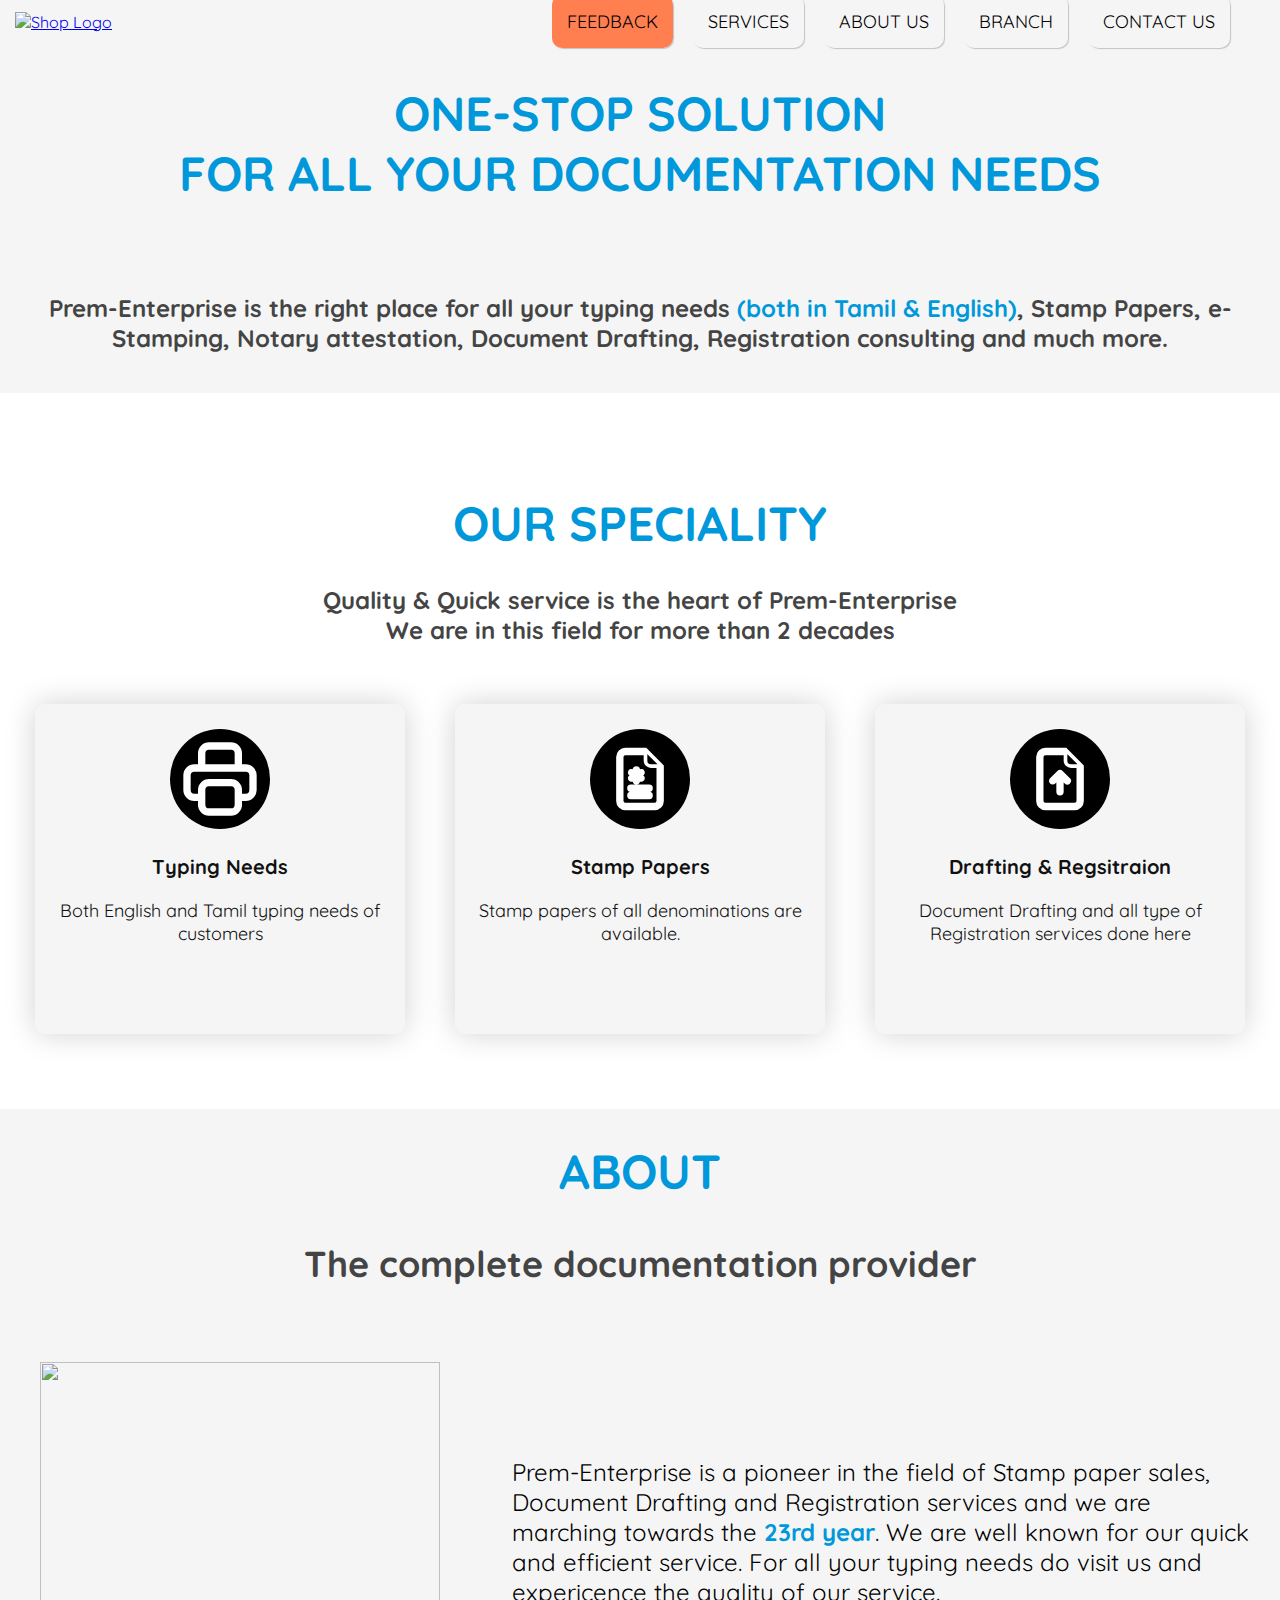
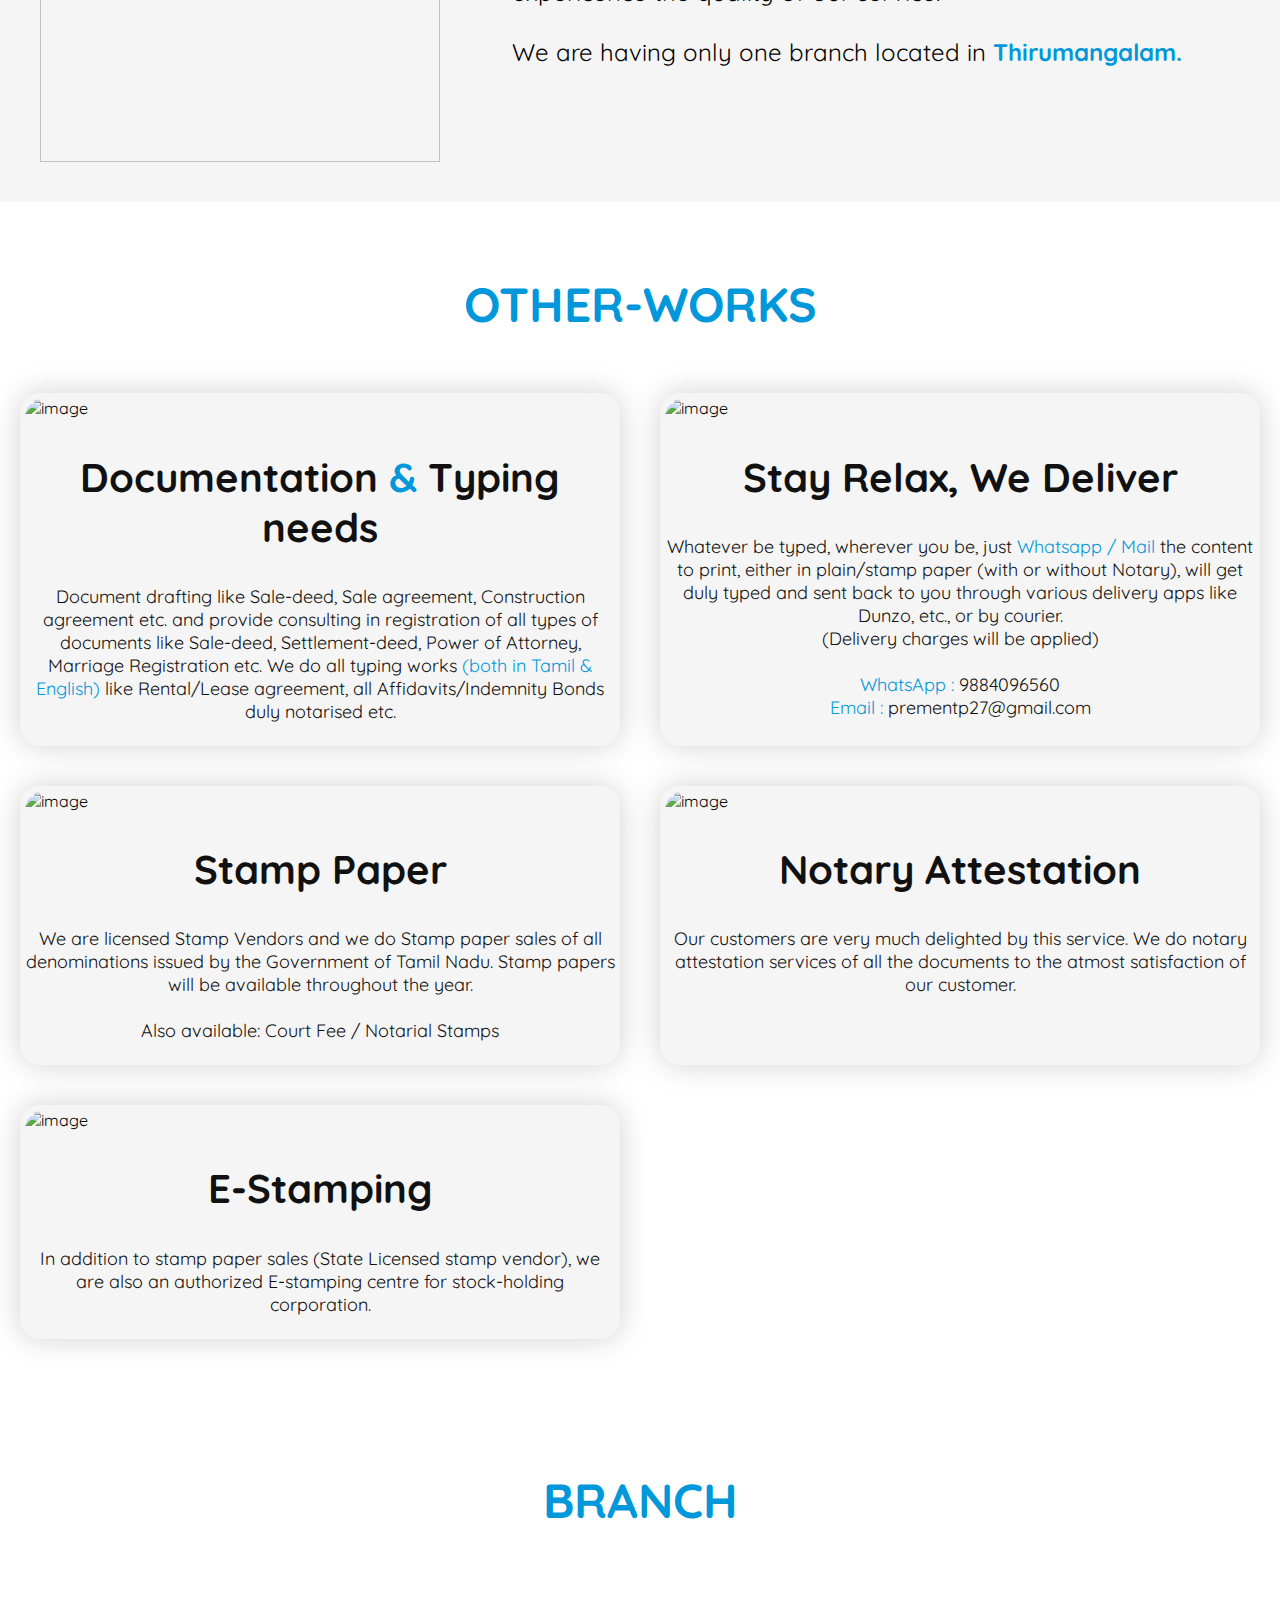
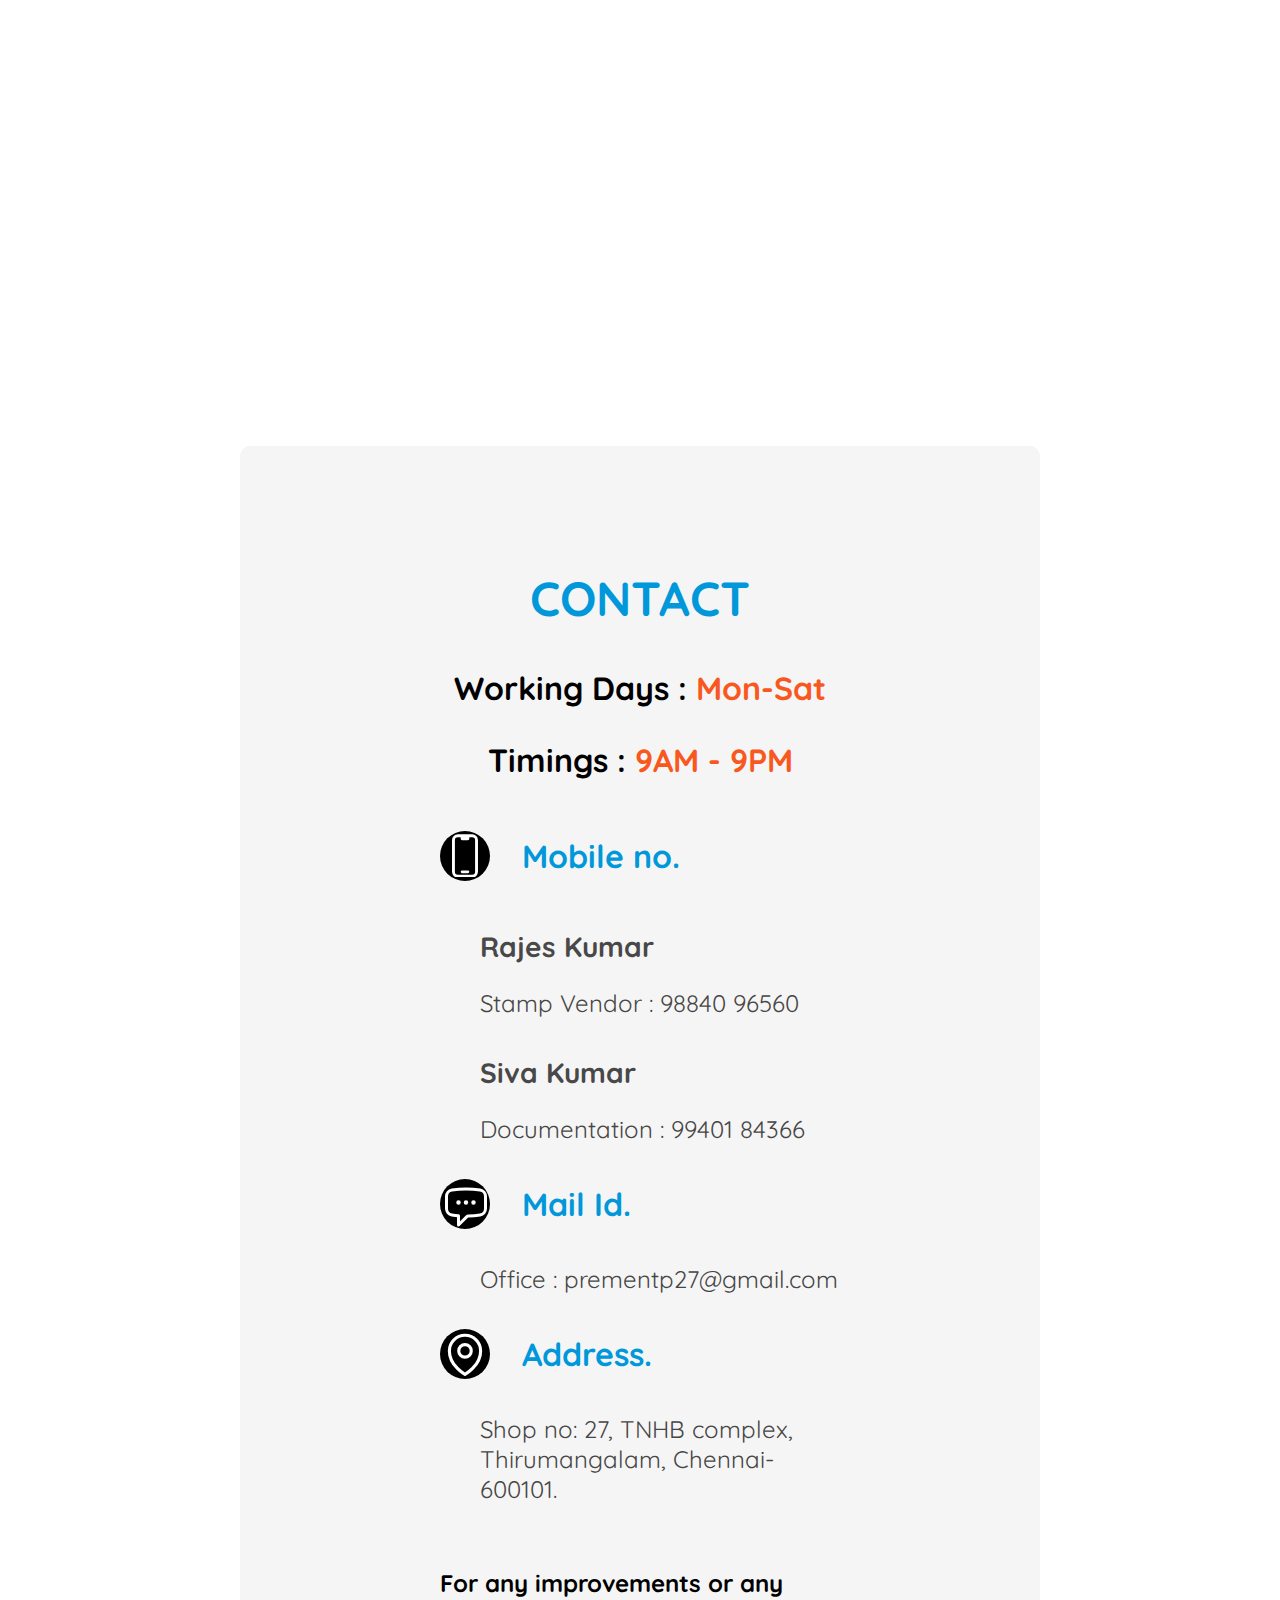
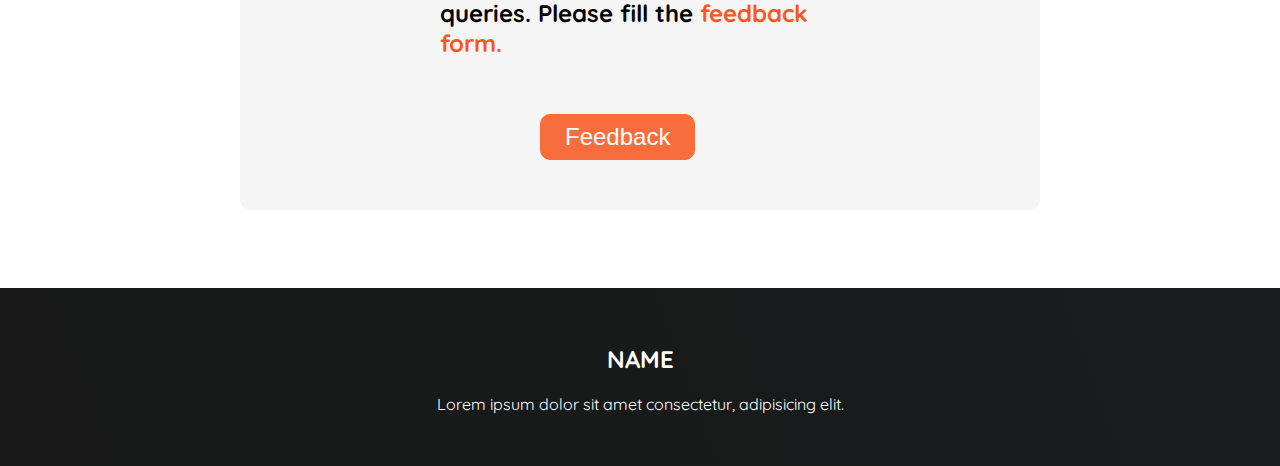
==== index.html @ fadd271e "Add files via upload" ====
<!DOCTYPE html>
<html lang="en">
<head>
    <meta charset="UTF-8">
    <meta http-equiv="X-UA-Compatible" content="IE=edge">
    <meta name="viewport" content="width=device-width, initial-scale=1.0">
    <title>Prem-Enterprise</title>
    <link rel="stylesheet" href="prem.css">
    <link
    href="https://fonts.googleapis.com/css2?family=Raleway:wght@700&family=Oleo+Script:wght@700&family=Quicksand:wght@300;500;700&display=swap"
    rel="stylesheet"
  />
</head>
<body>

    <header>

        <div id="page-logo">
            <a href="index.html"><img src="https://i.ibb.co/8YVzd2t/Untitled-7-removebg-preview.png" alt="Shop Logo"></a>
        </div>

        <nav>
            <ul>
                
                <div id="header-feedback">
                    <li><a href="feedback.html">Feedback</a></li>
                </div>
                
                <li><a href="#features">Services</a></li>
                <li><a href="#about">About Us</a></li>
                <li><a href="#maps">Branch</a></li>
                <li><a href="#contact">Contact Us</a></li>
            </ul>
        </nav>

        <a href="#side-drawer" class="menu-btn">

            <span></span>
            <span></span>
            <span></span>

        </a>

    </header>


    <aside id="side-drawer">

        <a href="#" class="close">    

            <nav>
                <ul>
                    <div class="special">
                        <li><a href="feedback.html">Feedback</a></li>
                    </div>
                    
                    <li><a href="#features">Services</a></li>
                    <li><a href="#about">About Us</a></li>
                    <li><a href="#maps">Branch</a></li>
                    <li><a href="#contact">Contact Us</a></li>
                </ul>
            </nav>

    </aside>


    <main>


        <div id="general">

            <h1>One-Stop solution <br> For all your documentation needs</h1>

            <h3>Prem-Enterprise is the right place for all your typing needs <span style="color: rgb(0, 152, 218);">(both in Tamil & English)</span>, Stamp Papers,
                e-Stamping, Notary attestation, Document Drafting, Registration consulting and much more.
            </h3>
        
        </div>


        <div id="expertise">

            <h1>Our Speciality</h1>
            <h3>Quality & Quick service is the heart of Prem-Enterprise <br> 
                We are in this field for more than 2 decades
            </h3>
        </div>


        <div id="services">
            <div class="container">

                <div class="box">
    
                    <div class="icon">
                        <svg class="w-6 h-6" fill="none" stroke="currentColor" viewBox="0 0 24 24" xmlns="http://www.w3.org/2000/svg"><path stroke-linecap="round" stroke-linejoin="round" stroke-width="2" d="M17 17h2a2 2 0 002-2v-4a2 2 0 00-2-2H5a2 2 0 00-2 2v4a2 2 0 002 2h2m2 4h6a2 2 0 002-2v-4a2 2 0 00-2-2H9a2 2 0 00-2 2v4a2 2 0 002 2zm8-12V5a2 2 0 00-2-2H9a2 2 0 00-2 2v4h10z"></path></svg>
                    </div>
    
                    <div class="text">
                        
                        <h3>Typing Needs</h3>
    
                        <p>Both English and Tamil typing needs of customers
                        </p>
    
                    </div>
    
                </div>
    
                <div class="box">
    
                    <div class="icon">
                        <svg class="w-6 h-6" fill="none" stroke="currentColor" viewBox="-4 -4 24 24" xmlns="http://www.w3.org/2000/svg"><path d="M7.5 5.5a.5.5 0 0 0-1 0v.634l-.549-.317a.5.5 0 1 0-.5.866L6 7l-.549.317a.5.5 0 1 0 .5.866l.549-.317V8.5a.5.5 0 1 0 1 0v-.634l.549.317a.5.5 0 1 0 .5-.866L8 7l.549-.317a.5.5 0 1 0-.5-.866l-.549.317V5.5zm-2 4.5a.5.5 0 0 0 0 1h5a.5.5 0 0 0 0-1h-5zm0 2a.5.5 0 0 0 0 1h5a.5.5 0 0 0 0-1h-5z M14 14V4.5L9.5 0H4a2 2 0 0 0-2 2v12a2 2 0 0 0 2 2h8a2 2 0 0 0 2-2zM9.5 3A1.5 1.5 0 0 0 11 4.5h2V14a1 1 0 0 1-1 1H4a1 1 0 0 1-1-1V2a1 1 0 0 1 1-1h5.5v2z"></path></svg>
                    </div>
    
                    <div class="text">
                        
                        <h3>Stamp Papers</h3>
    
                        <p>Stamp papers of all denominations are available.
                        </p>
    
                    </div>
    
                </div>
    
                <div class="box">
    
                    <div class="icon">
                        <svg class="w-6 h-6" fill="none" stroke="currentColor" viewBox="-4 -4 24 24" xmlns="http://www.w3.org/2000/svg"><path d="M14 14V4.5L9.5 0H4a2 2 0 0 0-2 2v12a2 2 0 0 0 2 2h8a2 2 0 0 0 2-2zM9.5 3A1.5 1.5 0 0 0 11 4.5h2V14a1 1 0 0 1-1 1H4a1 1 0 0 1-1-1V2a1 1 0 0 1 1-1h5.5v2z M8.5 11.5a.5.5 0 0 1-1 0V7.707L6.354 8.854a.5.5 0 1 1-.708-.708l2-2a.5.5 0 0 1 .708 0l2 2a.5.5 0 0 1-.708.708L8.5 7.707V11.5z"></path></svg>
                    </div>
    
                    <div class="text">
                        
                        <h3>Drafting & Regsitraion </h3>
    
                        <p>Document Drafting and all type of Registration services done here
                        </p>
    
                    </div>
    
                </div>
    
            </div>
        </div>




        

        
        <div id="about">
            <h2>About</h2>
            <h3>The complete documentation provider</h3>
        

            <div id="details">

                <img src="https://i.ibb.co/Jcw6tM2/Whats-App-Image-2022-11-02-at-9-39-25-AM-1.jpg" alt="">

                <p>Prem-Enterprise is a pioneer in the field of Stamp paper sales, Document Drafting 
                    and Registration services and we are marching towards the <span style="color: rgb(0, 152, 218); font-weight: bold;"> 23rd year</span>. 
                    We are well known for our quick and efficient service. For all your typing needs do visit
                    us and expericence the quality of our service.

                    <br>
                    <br>

                    We are having only one branch located in <span style="color: rgb(0, 152, 218); font-weight: bold;">Thirumangalam.</span> 
                </p>

            </div>

        </div>


        <div id="features">
            <h2>Other-Works</h2>
        </div>

        <div class="gallery">

            <div class="content content1">

                <div class="image">
                    <img src="https://i.ibb.co/WnLkzsN/documentation.jpg" alt="image">
                </div>

                <div class="text">

                    <h2>Documentation <span style="color: rgb(0, 152, 218);">&</span> Typing needs</h2>

                    <p>Document drafting like Sale-deed, Sale agreement, Construction agreement etc.  
                        and provide consulting in registration of all types of documents like Sale-deed, Settlement-deed, Power of Attorney, Marriage Registration etc.

                        We do all typing works <span style="color: rgb(0, 152, 218);">(both in Tamil & English)</span> like Rental/Lease agreement,
                        all Affidavits/Indemnity Bonds duly notarised etc.
                    </p>

                </div>
                
            </div>

            <div class="content content2">

                <div class="image">
                    <img src="https://i.ibb.co/D1VFBtd/Prem-Enterprises.png" alt="image">
                </div>

                <div class="text">

                    <h2>Stay Relax, We Deliver</h2>

                    <p>Whatever be typed, wherever you be, just <span style="color: rgb(0, 152, 218);">Whatsapp / Mail</span>  the content to print, either
                        in plain/stamp paper (with or without Notary), will get duly typed and sent back to you
                        through various delivery apps like Dunzo, etc., or by courier. <br>(Delivery charges will be applied) 

                        <br>
                        <br>
                        <span style="color: rgb(0, 152, 218);">WhatsApp :</span> 9884096560 <br>
                        <span style="color: rgb(0, 152, 218);">Email :</span> prementp27@gmail.com
                    </p>

                </div>
                
            </div>

            <div class="content content3">

                <div class="image">
                    <img src="https://i.ibb.co/Qfy9T99/stamppaper.jpg" alt="image">
                </div>

                <div class="text">

                    <h2>Stamp Paper</h2>

                    <p>We are licensed Stamp Vendors and we do Stamp paper sales of all denominations issued 
                        by the Government of Tamil Nadu. Stamp papers will be available throughout the year.

                        <br>
                        <br>
                        Also available: Court Fee / Notarial Stamps
                    </p>

                </div>
                
            </div>

            <div class="content content4">

                <div class="image">
                    <img src="https://i.ibb.co/17QCnzX/notary-2.jpg"  alt="image">
                </div>

                <div class="text">

                    <h2>Notary Attestation</h2>

                    <p>Our customers are very much delighted by this service. We do notary attestation services 
                        of all the documents to the atmost satisfaction of our customer.
                    </p>

                </div>
                
            </div>


            <div class="content content5">

                <div class="image">
                    <img src="https://i.ibb.co/9c7M0fh/e-stamp-1.webp"  alt="image">
                </div>

                <div class="text">

                    <h2>E-Stamping</h2>

                    <p>In addition to stamp paper sales (State Licensed stamp vendor), we are also an authorized E-stamping centre for stock-holding 
                        corporation.
                    </p>

                </div>
                
            </div>

        </div>


        <div id="maps">

            <h2>Branch</h2>

            <div class="branch-info">

                <!--<p>
                    We have no other branches.
                </p>-->


                <p>
                    <iframe src="https://www.google.com/maps/embed?pb=!1m18!1m12!1m3!1d971.5460718359631!2d80.19687733542052!3d13.087504129660111!2m3!1f0!2f0!3f0!3m2!1i1024!2i768!4f13.1!3m3!1m2!1s0x3a526404da612335%3A0x3d5d21d007fa43d5!2sTNHB%20Thirumangalam%20Office!5e0!3m2!1sen!2sin!4v1678553333071!5m2!1sen!2sin" 
                    width="600" height="350" style="border:0;" allowfullscreen="" loading="lazy" referrerpolicy="no-referrer-when-downgrade"></iframe>
                </p>
        
            </div>
        </div>



        <div id="contact">

            <h2>Contact</h2>

            <div id="timings">
                <h3>Working Days : <span style="color: rgb(248, 88, 30);">Mon-Sat</span></h3>
                <h3>Timings : <span style="color: rgb(248, 88, 30);">9AM - 9PM</span></h3>
            </div>

            <div class="contact">

                <div class="contact-icons">
                    <svg fill="none" stroke="currentColor" stroke-width="1.5" viewBox="-1 -1 26 24" xmlns="http://www.w3.org/2000/svg" aria-hidden="true">
                        <path stroke-linecap="round" stroke-linejoin="round" d="M10.5 1.5H8.25A2.25 2.25 0 006 3.75v16.5a2.25 2.25 0 002.25 2.25h7.5A2.25 2.25 0 0018 20.25V3.75a2.25 2.25 0 00-2.25-2.25H13.5m-3 0V3h3V1.5m-3 0h3m-3 18.75h3"></path>
                    </svg>
                </div>

                <div class="contact-heading">
                    <h3>Mobile no.</h3>
                </div>
                
            </div>

            <div class="contact-details">
                <h4>Rajes Kumar</h4>
                <p>Stamp Vendor  :  98840 96560 </p>

                <h4>Siva Kumar</h4>
                <p>Documentation  :  99401 84366 </p>
            </div>

            <div class="contact">

                <div class="contact-icons">
                    <svg fill="none" stroke="currentColor" stroke-width="1.5" viewBox="-1 -2 25 24" xmlns="http://www.w3.org/2000/svg" aria-hidden="true">
                        <path stroke-linecap="round" stroke-linejoin="round" d="M8.625 9.75a.375.375 0 11-.75 0 .375.375 0 01.75 0zm0 0H8.25m4.125 0a.375.375 0 11-.75 0 .375.375 0 01.75 0zm0 0H12m4.125 0a.375.375 0 11-.75 0 .375.375 0 01.75 0zm0 0h-.375m-13.5 3.01c0 1.6 1.123 2.994 2.707 3.227 1.087.16 2.185.283 3.293.369V21l4.184-4.183a1.14 1.14 0 01.778-.332 48.294 48.294 0 005.83-.498c1.585-.233 2.708-1.626 2.708-3.228V6.741c0-1.602-1.123-2.995-2.707-3.228A48.394 48.394 0 0012 3c-2.392 0-4.744.175-7.043.513C3.373 3.746 2.25 5.14 2.25 6.741v6.018z"></path>
                    </svg>
                </div>

                <div class="contact-heading">
                    <h3>Mail Id.</h3>
                </div>
                
            </div>

            <div class="contact-details">
                <p>Office : prementp27@gmail.com</p>
            </div>

            <div class="contact">

                <div class="contact-icons">
                    <svg xmlns="http://www.w3.org/2000/svg" fill="none" viewBox="0 0 24 24" stroke-width="1.5" stroke="currentColor" class="w-6 h-6">
                        <path stroke-linecap="round" stroke-linejoin="round" d="M15 10.5a3 3 0 11-6 0 3 3 0 016 0z" />
                        <path stroke-linecap="round" stroke-linejoin="round" d="M19.5 10.5c0 7.142-7.5 11.25-7.5 11.25S4.5 17.642 4.5 10.5a7.5 7.5 0 1115 0z" />
                    </svg>
                      
                </div>
                

                <div class="contact-heading">
                    <h3>Address.</h3>
                </div>
                
            </div>

            <div class="contact-details">
                <p>Shop no: 27, TNHB complex, Thirumangalam, Chennai-600101.</p>
            </div>

            <div id="feedback">
                <p>For any improvements or any queries. Please fill the <span style="color: rgb(248, 88, 30);">feedback form.</span></p>

                <button><a href="feedback.html">Feedback</a></button>

            </div>

        </div>

    </main>

    <footer>

        <div id="footer">
            <h2>
                NAME
            </h2>
            <p>
                Lorem ipsum dolor sit amet consectetur, adipisicing elit.
            </p>
        </div>

    </footer>

</body>
</html>
---- prem.css ----
/*                    ........HEADER........                 */

html{
    scroll-behavior: smooth;
}

body{
    margin: 0;
    font-family: "quicksand", sans-serif;
    display: grid;
}

#page-logo img{
    height: 150px;
    width: 300px;
}

/*#page-logo a{
    color: coral;
    text-decoration: none;
    text-transform: uppercase;
    font-size: 50px;
    font-family: "oleo script";
    text-shadow: 1px 1px 2px black;
    padding: 10px;
}*/

header{
    display: flex;
    justify-content: space-between;
    width: 100%;
    box-sizing: border-box;
    padding: 10px 15px;
    position: relative;
    align-items: center;
    background-color: rgb(245, 245, 245);
}

header ul{
    display: flex;
    list-style: none;
    margin: 0;
    padding: 0 35px 0 0;
}

header ul li{
    margin-left: 20px;
}


header ul li a{
    text-decoration: none;
    text-transform: uppercase;
    font-size: 18px;
    color: black;
    padding: 15px;
    box-shadow: 1px 1px 1px rgba(0, 0, 0, 0.2);
    border-radius: 10px;
}

header ul li a:hover{
    color: white;
    background-color: rgb(232, 88, 36);
}

#header-feedback a{
    background-color: coral;
}

#header-feedback a:hover{
    cursor: pointer;
    background-color: white;
    color: black;
}


/*                    ........Menu-btn........                 */

.menu-btn{
    width: 40px;
    height: 40px;
    display: flex;
    flex-direction: column;
    justify-content: space-around;
}

.menu-btn span{
    width: 100%;
    height: 3px;
    background-color: black;
}


/*                    ........SIDE-DRAWER........                 */

#side-drawer{
    height: 100%;
    width: 50%;
    position: fixed;
    z-index: 1;
    top: 0;
    right: 0;
    background-color: #111;
    overflow-x: hidden;
    transition: 0.5s ;
    padding-top: 60px;
    display: none;
}

#side-drawer:target{
    display: block;
}

#side-drawer ul li{
    list-style: none;
}

#side-drawer ul li a {
    padding: 0 0 15px 0;
    text-decoration: none;
    font-size: 25px;
    color: #bdbbbb;
    display: block;
    transition: 0.3s;
}

#side-drawer ul .special li a{
    color: rgb(248, 88, 30);
}

#side-drawer ul li a:hover{
    color: white;
}


.close {
    position: absolute;
    right: 32px;
    top: 32px;
    width: 32px;
    height: 32px;
    opacity: 0.3;
  }

  .close:before, .close:after {
    position: absolute;
    left: 15px;
    content: ' ';
    height: 33px;
    width: 2px;
    background-color: rgb(238, 234, 234);
  }
  .close:before {
    transform: rotate(45deg);
  }
  .close:after {
    transform: rotate(-45deg);
  }


/*                    ........MAIN........                 */

/**#hero{
    background-image: url("https://i.ibb.co/wcr5f5V/1jpeg.jpg");
    width: 100%;
    height: 600px;
    background-position: center;
    background-size: cover;
    margin-top: 5px;

}

#hero{
    border-radius: 16px;
    box-shadow: 0 4px 30px rgba(0, 0, 0, 0.1);
    backdrop-filter: blur(200px);
    -webkit-backdrop-filter: blur(200px);
    border: 1px solid rgba(255, 255, 255, 0.28);
}

#hero-content{
    width: 80%;
    background-color: rgba(51, 47, 47, 0.8);
    box-shadow: 2px 4px 8px rgb(68, 67, 67);
    border-radius: 10px;
    top: 180px;
    margin: 0 auto;
    padding: 100px 0;
    position: relative;
    text-align: center;
    justify-content: space-between;
}


#hero-content a{
    color: white;
    background-color: rgb(9, 191, 9);
    padding: 20px;
    text-decoration: none;
    border-radius: 10px;
    margin: 60px;
    font-size: 24px;
    font-weight: bold;
    box-shadow: 2px 4px 8px rgb(60, 60, 60);
}


#hero-content a:hover{
    background-color: green;
}

#hero-content h1{
    color: white;
    font-family: "Raleway";
    font-size: 22px;
    text-transform: uppercase;
    margin: 0;
}

#hero-content p{
    color: white;
    font-size: 18px;
    font-weight: 300px;
    margin-bottom: 40px;
}**/

#general{
    background-color: rgb(245, 245, 245);
}


#general h1{
    text-align: center;
    font-size: 48px;
    text-transform: uppercase;
    color: rgb(0, 152, 218);
    margin: 0px auto 50px auto;
    padding-top: 40px;
}

#general h3{
    text-align: center;
    font-size: 24px;
    color: rgb(68,68,68);
    margin: 50px auto 100px auto;
    padding: 40px;
}




/*                    ........FEATURES........                 */

#features h2{
    text-align: center;
    font-size: 48px;
    text-transform: uppercase;
    color: rgb(0, 152, 218);
    padding-top: 32px;
}

.gallery{
    display: grid;
    grid-template-columns: repeat(auto-fit,minmax(400px,1fr));
    grid-gap: 40px;
    padding: 20px;
}

.image{
    position: relative;
    clip-path: polygon(0 0,100% 0,100% 85%,0 100%);
}

.image img{
    width: 100%;
    display: block;
    border-radius: 20px 20px 0 0;
}

.content{
    background-color: rgb(245, 245, 245);;
    border-radius: 20px;
    box-shadow: 0 0 30px rgba(0,0,0,0.18);
    padding: 5px;
}

.text h2{
    color: #111;
    text-align: center;
    font-size: 40px;
}

.text p{
    color: #111;
    text-align: center;
    font-size: 24px;
}


/*                    ........ABOUT US........                 */

#about{
    background-color: rgb(245, 245, 245);
}


#about h2{
    text-align: center;
    font-size: 48px;
    text-transform: uppercase;
    color: rgb(0, 152, 218);
    padding-top: 32px;
}

#about h3{
    font-size: 36px;
    text-align: center;
    color: rgb(68, 68, 68);
}

#details{
    display: flex;
    justify-content: space-between;
    gap: 32px;
    align-items: center;
}

#details img{
    width: 400px;
    height: 400px;
    object-fit: cover;
    padding: 40px;
}

#details p{
    font-size: 24px;
    padding-right: 20px;
}


/*                    ........TESTIMONIALS........                 */


#expertise h1{
    color: rgb(0, 152, 218);
    font-size: 48px;
    text-align: center;
}

#expertise h1{
    text-align: center;
    font-size: 48px;
    text-transform: uppercase;
    color: rgb(0, 152, 218);
}

#expertise h3{
    text-align: center;
    font-size: 24px;
    color: rgb(68,68,68);
}

.container{
    display: grid;
    grid-template-columns: repeat(auto-fit,minmax(400px,1fr));
    grid-gap: 20px;
    padding: 20px;
}

.box .icon svg{
    padding: 6px;
}

.box {
    position: relative;
    width: calc(400px - 30px);
    height: calc(350px - 20px);
    background: rgb(245, 245, 245);
    float: left;
    margin: 15px;
    box-sizing: border-box;
    overflow: hidden;
    border-radius: 10px;
    box-shadow: 0 0 30px rgba(0,0,0,0.18)
}

.box .icon{
    position: relative;
    width: 100px;
    height: 100px;
    color: white;
    background-color: black;
    display: flex;
    justify-content: center;
    align-items: center;
    margin: 25px auto;
    border-radius: 50%;
}

.text h3{
    color: #111;
    text-align: center;
    font-size: 20px;
}

.text p{
    color: #111;
    text-align: center;
    font-size: 18px;
}



/*                    ........MAPS........                 */

#maps{
    /*background-color: rgb(245, 245, 245);*/
    display: flex;
    align-items: left;
    justify-content: center;
    flex-direction: column;
    margin-top: 40px;
    /*padding-bottom: 24px;*/
}

#maps h2{
    text-align: center;
    font-size: 48px;
    text-transform: uppercase;
    color: rgb(0, 152, 218);
    padding-top: 32px;
}

#maps p{
    text-align: center;
    font-size: 24px;
    color: rgb(68,68,68);

}

.branch-info{
    display: flex;
    justify-content: space-around;
    gap: 32px;
    align-items: center;
    padding: 0 32px 24px;
}



/*                    ........Contact........                 */

#contact{
    background-color: rgb(245, 245, 245);
    /*display: flex;
    align-items: center;
    justify-content: center;
    flex-direction: column;*/
    margin-top: 40px;
    padding-bottom: 24px;
    padding:50px 200px;
    width: 400px;
    margin: 48px auto;
    border-radius: 10px;
}

#contact h2{
    text-align: center;
    font-size: 48px;
    text-transform: uppercase;
    color: rgb(0, 152, 218);
    padding-top: 32px;
}

#contact h3{
    text-align: center;
    font-size: 32px;
    
}

.contact{
    display: flex;
    align-items: center;
}

.contact-icons{
    position: relative;
    width: 50px;
    height: 50px;
    color: white;
    background-color: black;
    border-radius: 50%;
    margin-right: 40px;
}

.contact-heading{
    font-size: 24px;
    margin: -8px;
}

.contact-heading h3{
    color: rgb(0, 152, 218);
    font-weight: bold;
}

.contact-details h4{
    font-size: 28px;
    color: #484848;
    margin-bottom: 10px;
}

.contact-details{
    margin: -8px;
    margin-left: 40px;
}

.contact-details p{
    font-size: 24px;
    color: rgb(71, 70, 70);
}



/*                    ........FEEDBACK BUTTON........                 */

#feedback{
    padding-top: 24px;
}

#feedback p{
    font-size: 24px;
    font-weight: bold;
}

button {
    padding: 0.5rem 1.5rem;
    border-radius: 10px;
    margin-top: 32px;
    background-color: rgb(247, 109, 59);
    border: 1px solid rgb(247, 109, 59);
    color: white;
    font-size: 24px;
    margin-left: 100px;
}

#center{
    display: flex;
    justify-content: center;
    align-items: center;
    margin-right: 85px;
}

button a{
    text-decoration: none;
    color: white;
}

button:hover{
    background-color: rgb(248, 88, 30);
    cursor: pointer;
}



/*                    ........FEEDBACK FORM........                 */


form{
    width: 480px;
    margin: 140px auto;
    background-color: rgb(193, 193, 193);
    padding: 48px;
    border-radius: 10px;
}

label{
    margin-bottom: 8px;
    display: block;
    color: rgb(46, 45, 45);
    font-size: 24px;
    font-weight: bold;
}

input{
    width: 100%;
    display: block;
    margin-bottom: 2rem;
    box-sizing: border-box;
    font: inherit;
    padding: 0.25rem;
    border: 1px solid rgb(184, 184, 184);
    color: rgb(61, 58, 58);
    border-radius: 6px;
}

#form p{
    font-size: 40px;
    font-weight: bold;
    color: rgb(46, 45, 45);
}

#usersuggestions{
    padding: 24px 0;
}


input:focus{
    border-color: rgb(32, 5, 63);
}



/*                    ........RESPONSIVE FOR 1060px........                 */

@media screen and (max-width: 1060px) {

    #page-logo img{
        width: 242px;
    }
}


@media screen and (max-width: 1000px) {
    
    #page-logo img{
        height: 150px;
        width: 350px;
    }
}




/*                    ........RESPONSIVE FOR 924px........                 */


@media screen and (max-width: 924px) {
    
    #page-logo a{
        font-size: 25px;
    }

    header ul li a{
        font-size: 15px;
    }

    #hero{
        height: 500px;
    }

    #hero-content{
        top: 100px;
        padding: 50px;
        width: 80%;
    }

    #hero-content a{
        padding: 10px;
        font-size: 20px;
    }
 
}


@media screen and (min-width: 1001px){
    .menu-btn{
        display: none;
    }
}





/*                    ........RESPONSIVE FOR 800px........                 */


@media screen and (max-width: 1000px) {
    
    header nav{
        display: none;
    }

    .content{
        margin: 50px;
    }
    

}


/*                    ........RESPONSIVE FOR 860px........                 */

@media screen and (max-width: 860px) {

    .container{
        margin: 0 200px;
    }
    
}



/*                    ........RESPONSIVE FOR 576px........                 */


@media screen and (max-width: 576px){

    form{
        width: 400px;
    }

    #center button{
        margin-right: 10px;
    }

}




/*                    ........RESPONSIVE FOR 500px........                 */

@media screen and (max-width: 500px) {
    
    #hero-content{
        padding: 20px;
    }

    #hero-content a {
        padding: 10px;
        font-size: 18px;
        margin: 10px;
    }

    form{
        width: 360px;
        padding: 20px;
    }


}




/*                    ........FOOTER........                 */

#footer{
    background: linear-gradient(70deg,rgb(24,24,24),rgb(25,29,29));
    padding: 36px 0;
    margin-top: 30px;
}

#footer h2{
    color: white;
    text-align: center;
}

#footer h3{
    color: white;
    text-align: center;
}

#footer p{
    color: white;
    text-align: center;
}
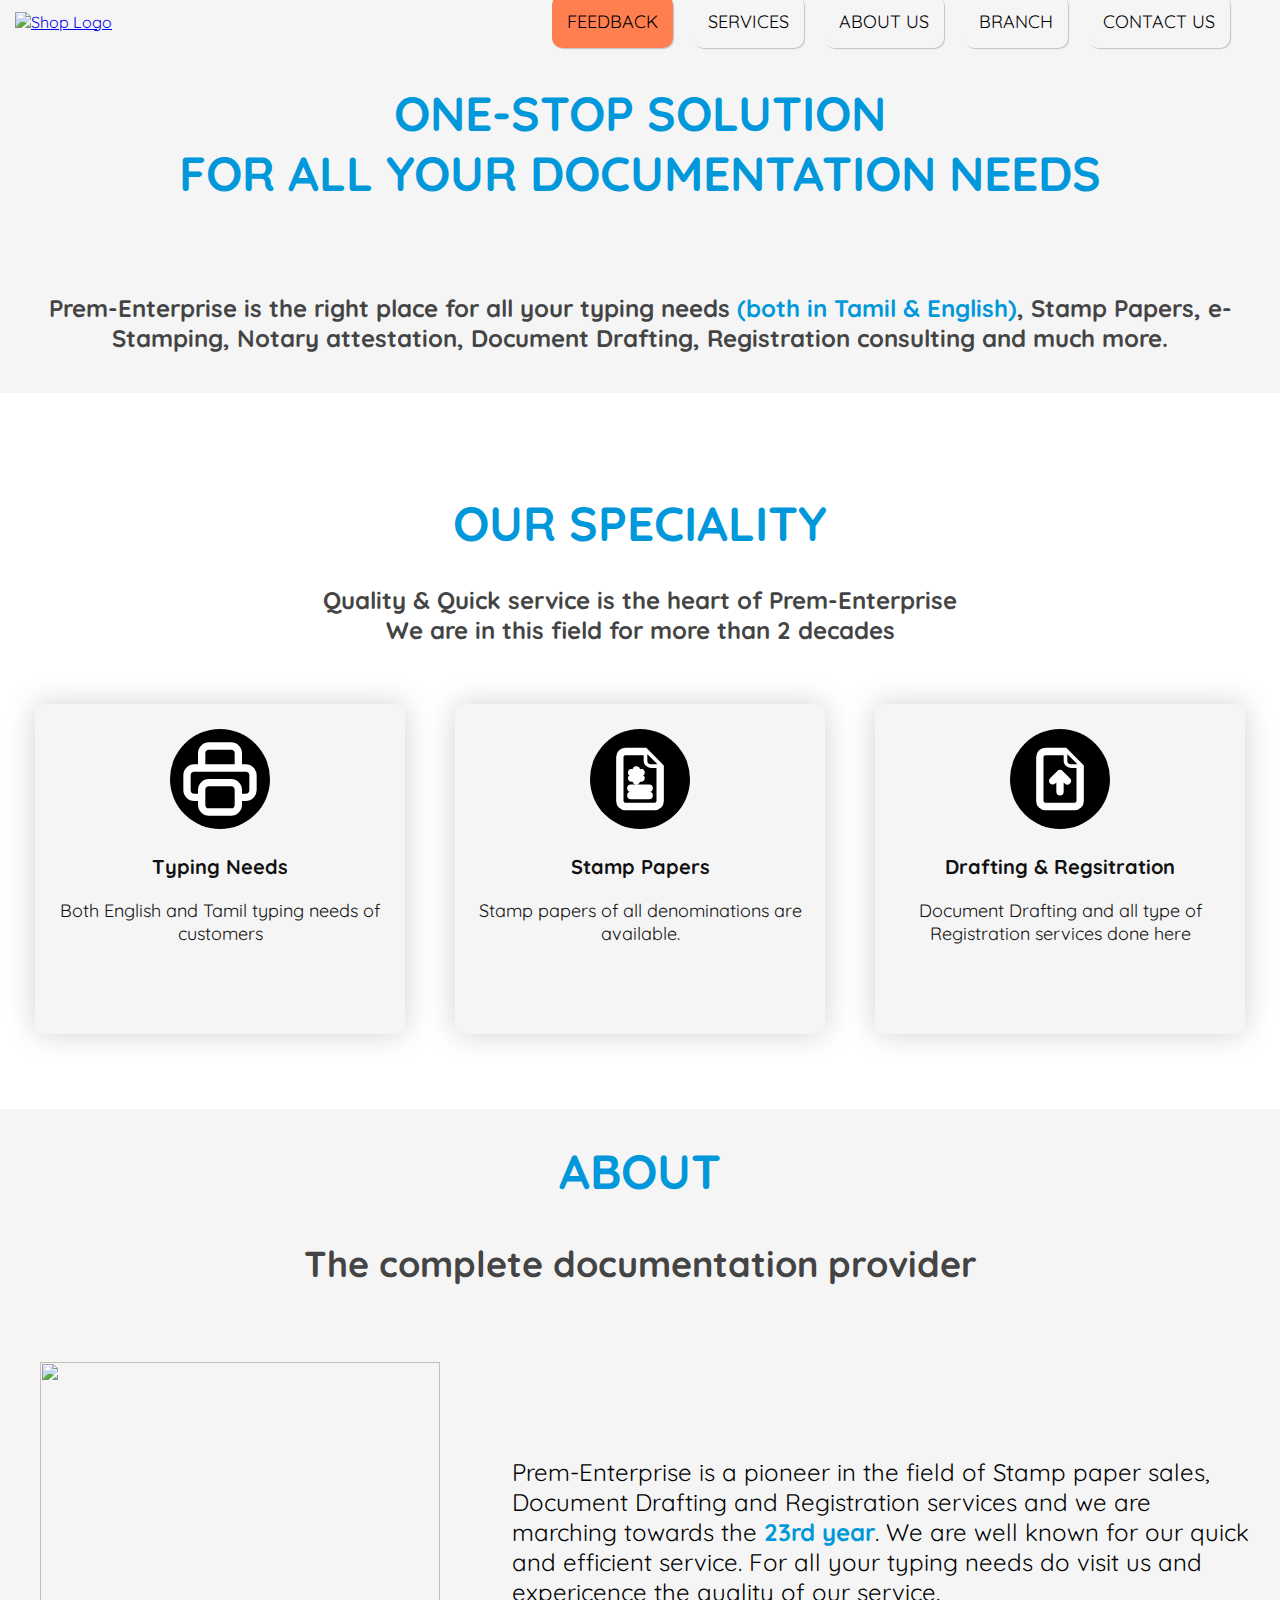
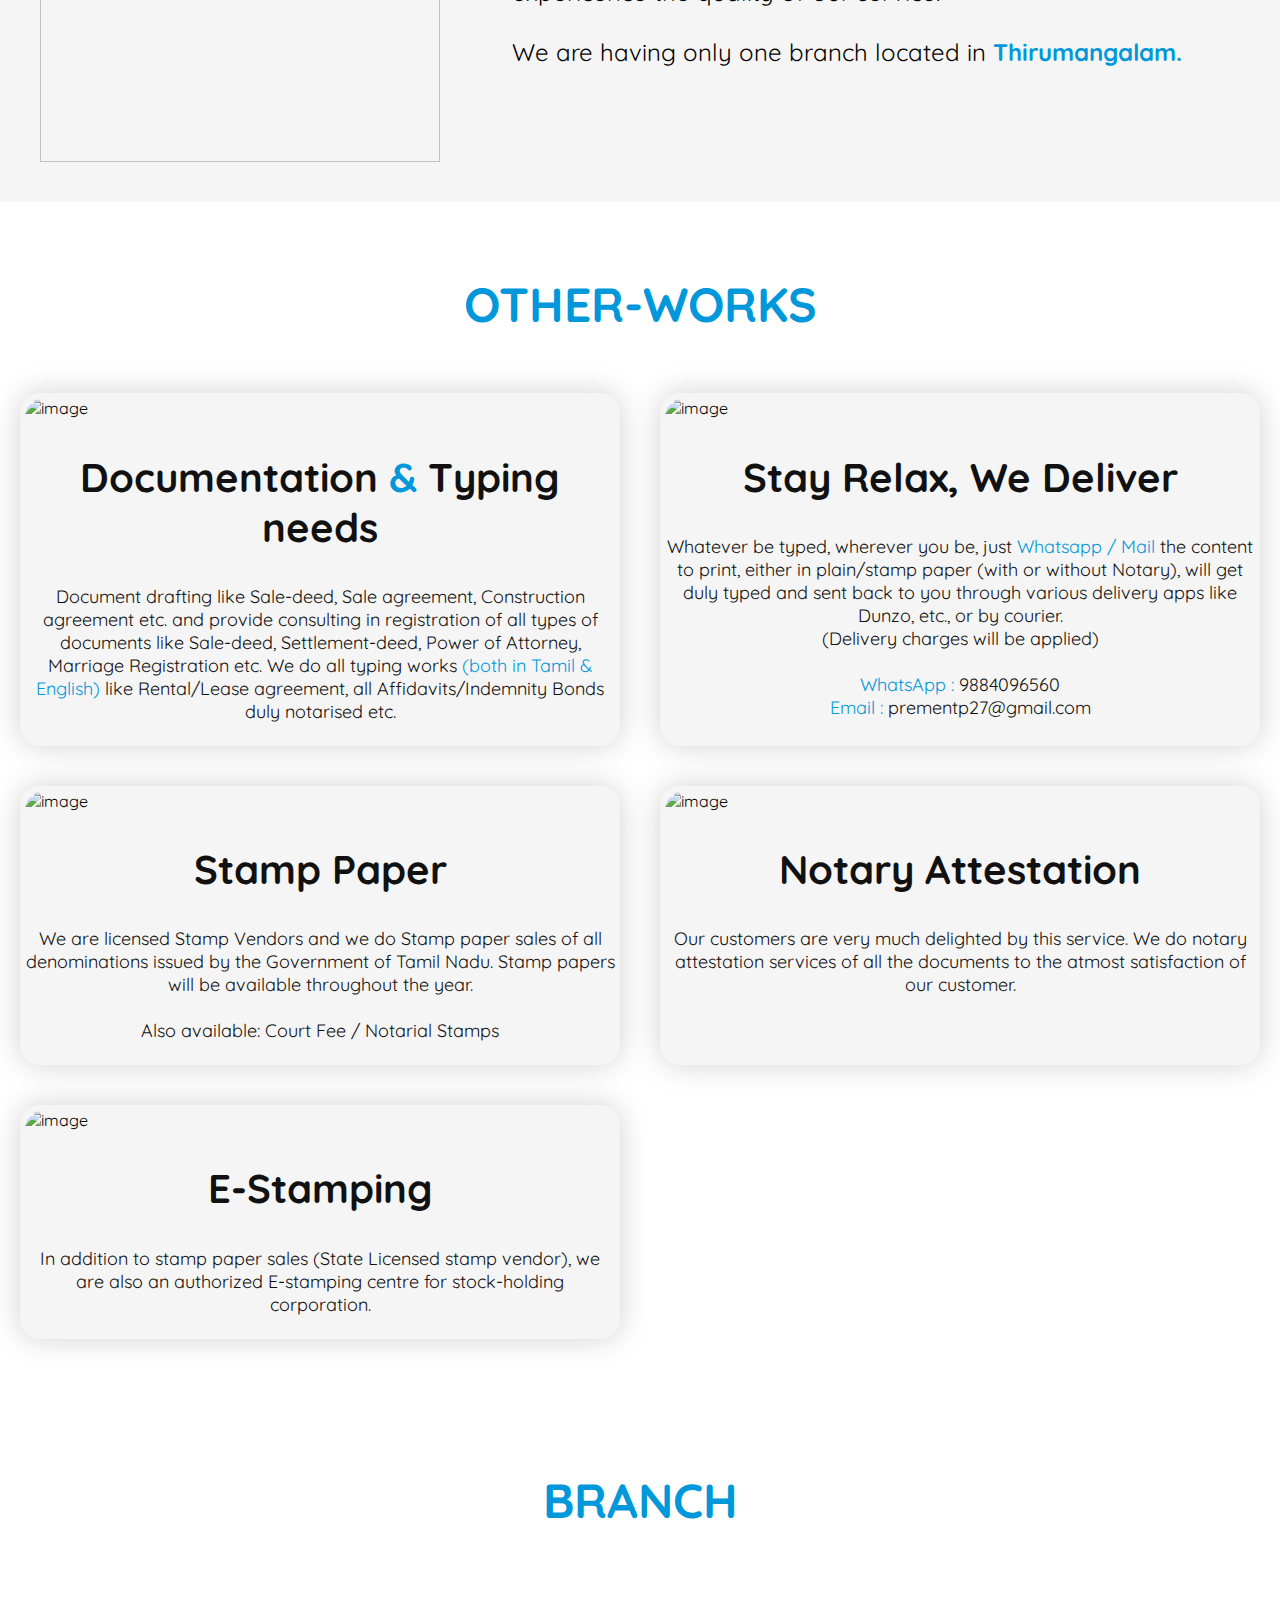
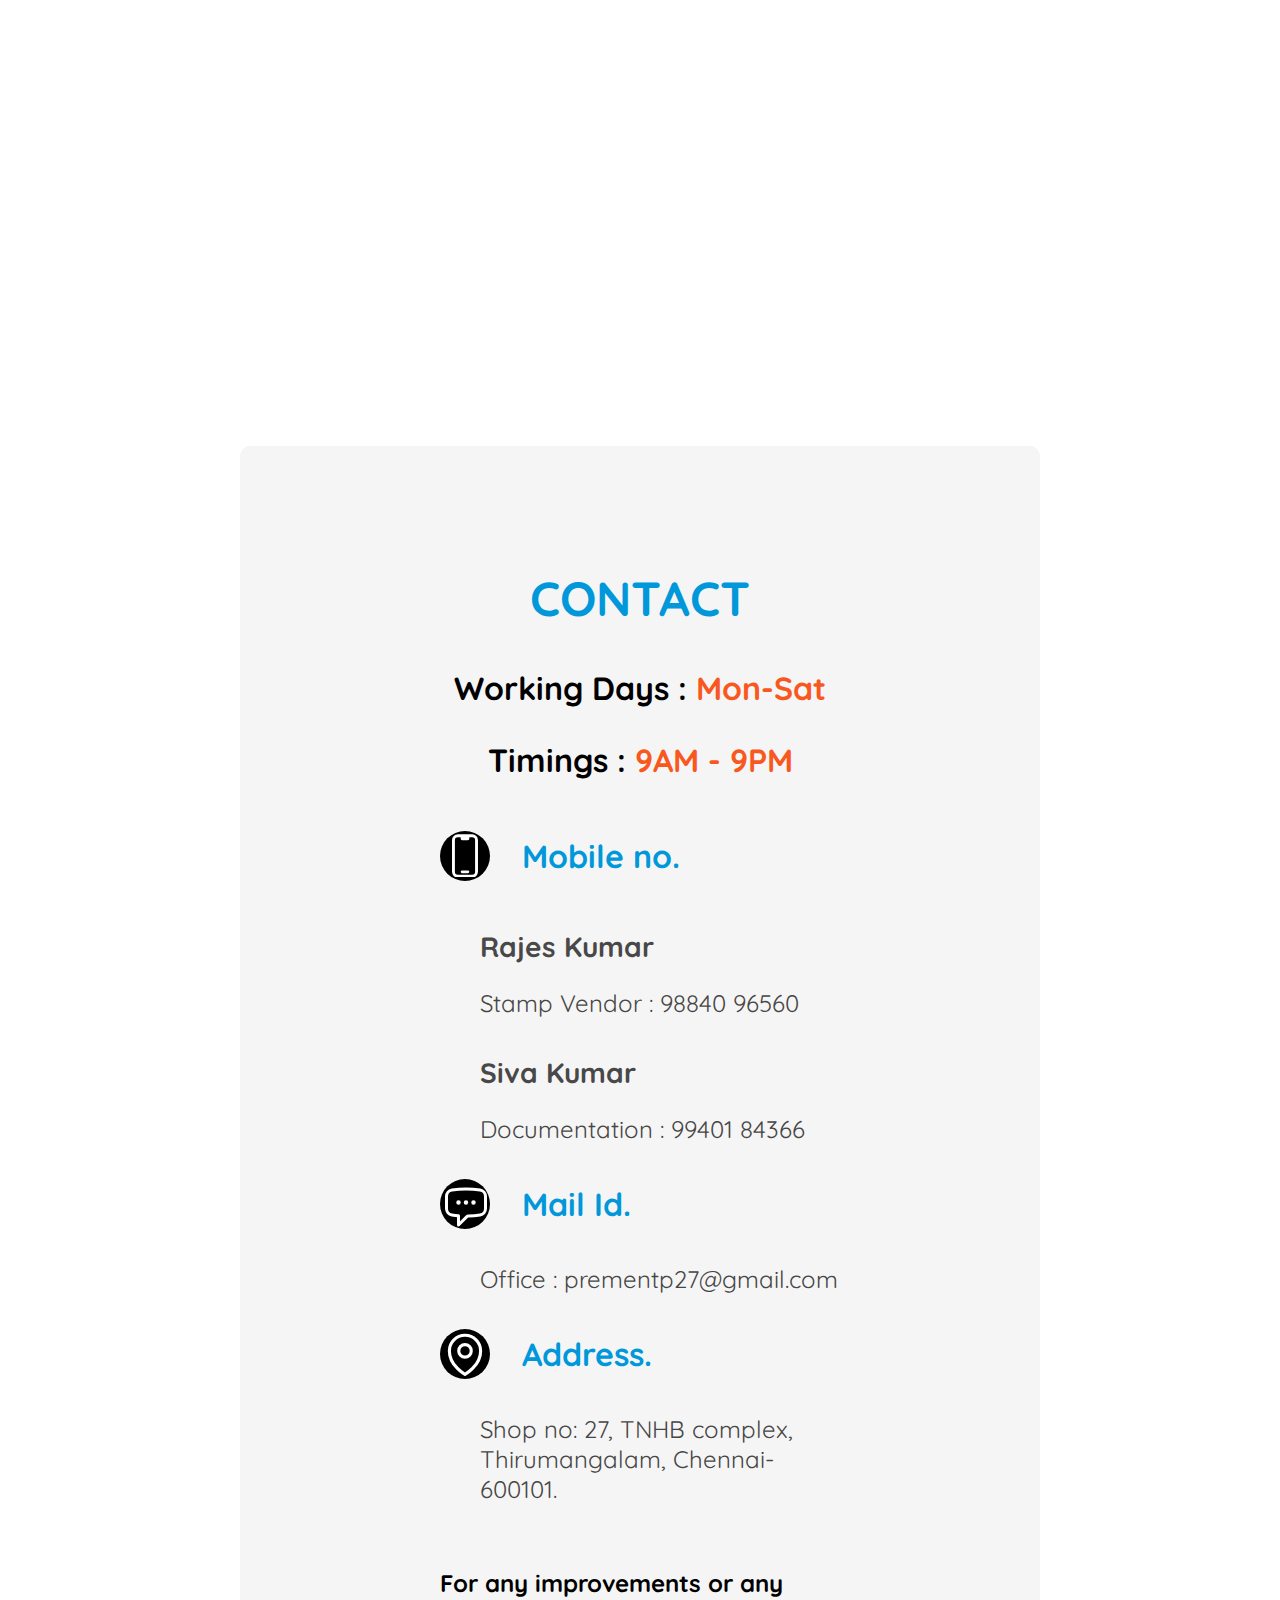
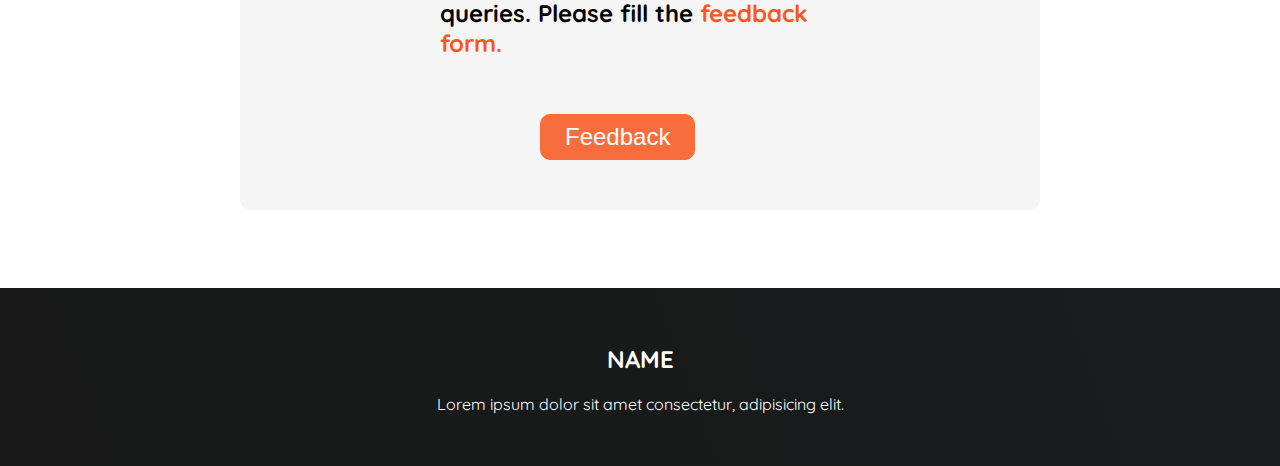
==== commit b2151aa7: "Add files via upload" ====
--- a/index.html
+++ b/index.html
@@ -132,7 +132,7 @@
     
                     <div class="text">
                         
-                        <h3>Drafting & Regsitraion </h3>
+                        <h3>Drafting & Regsitration </h3>
     
                         <p>Document Drafting and all type of Registration services done here
                         </p>
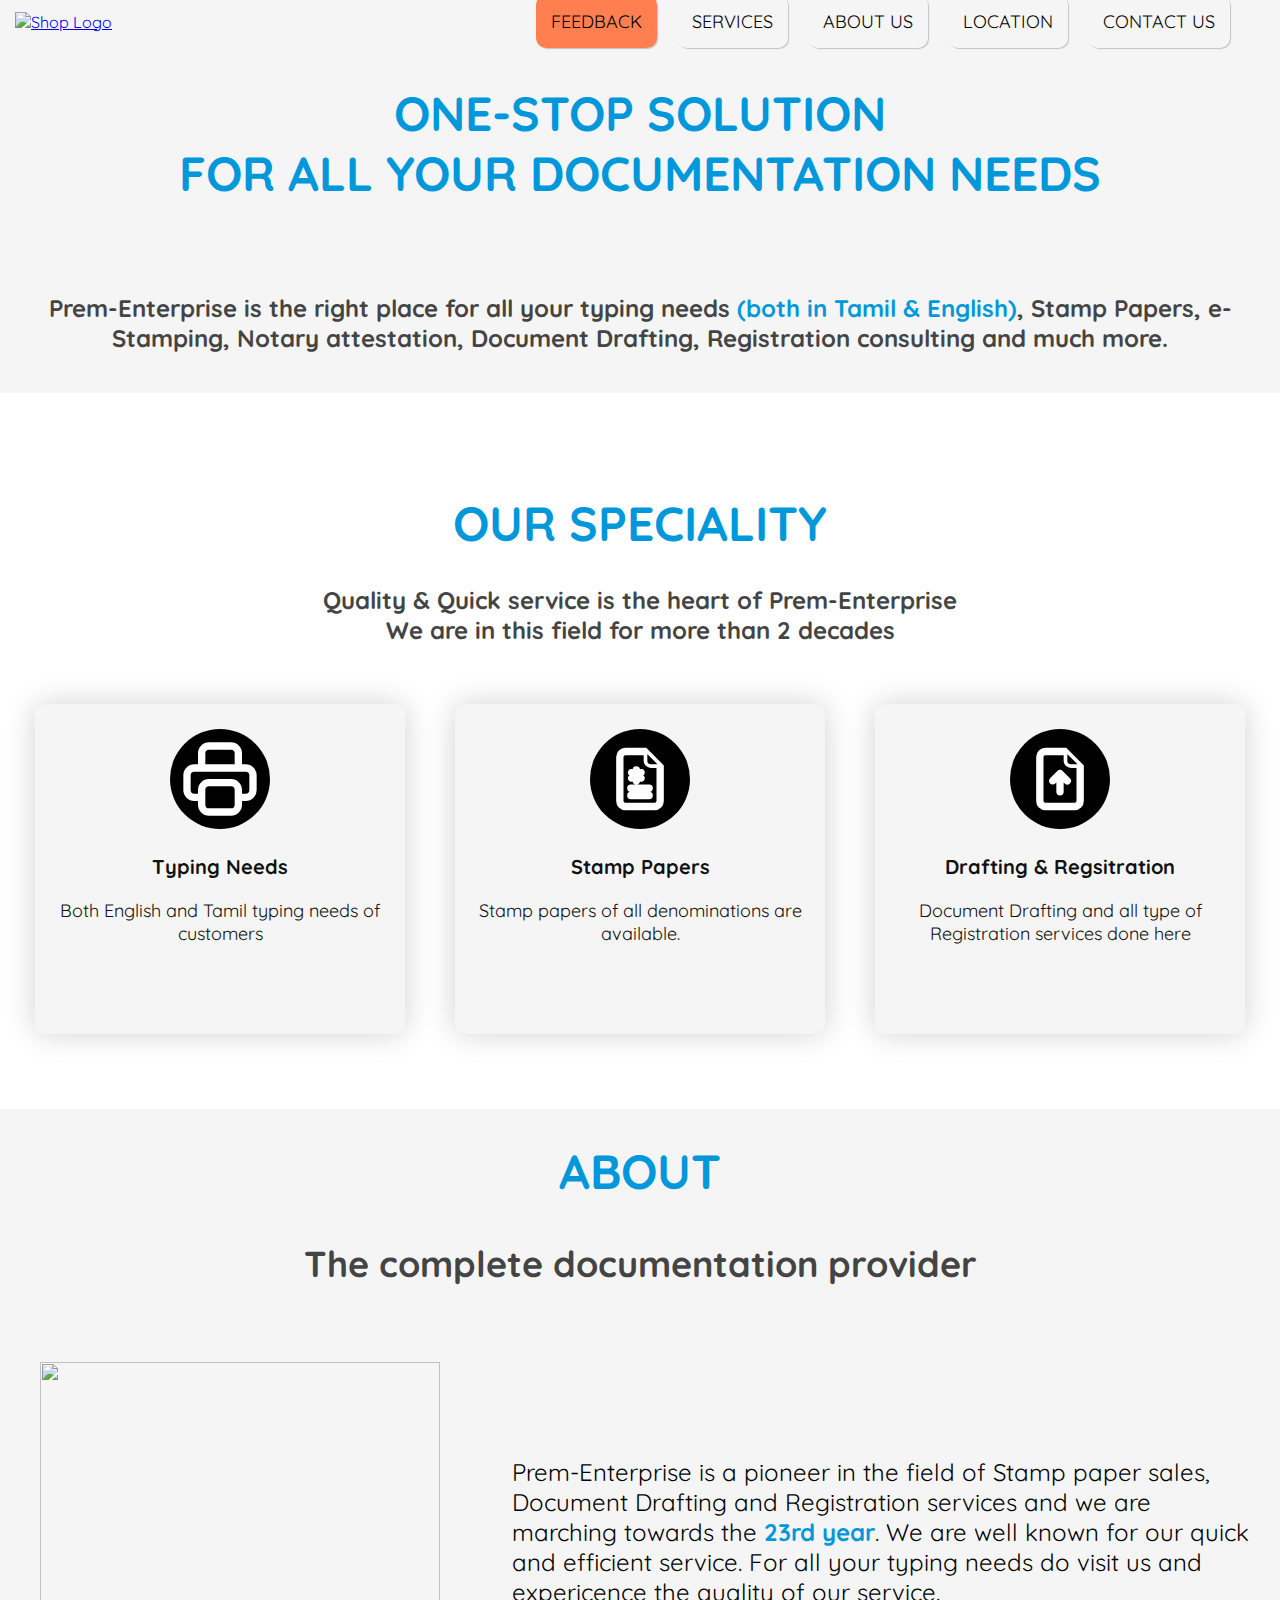
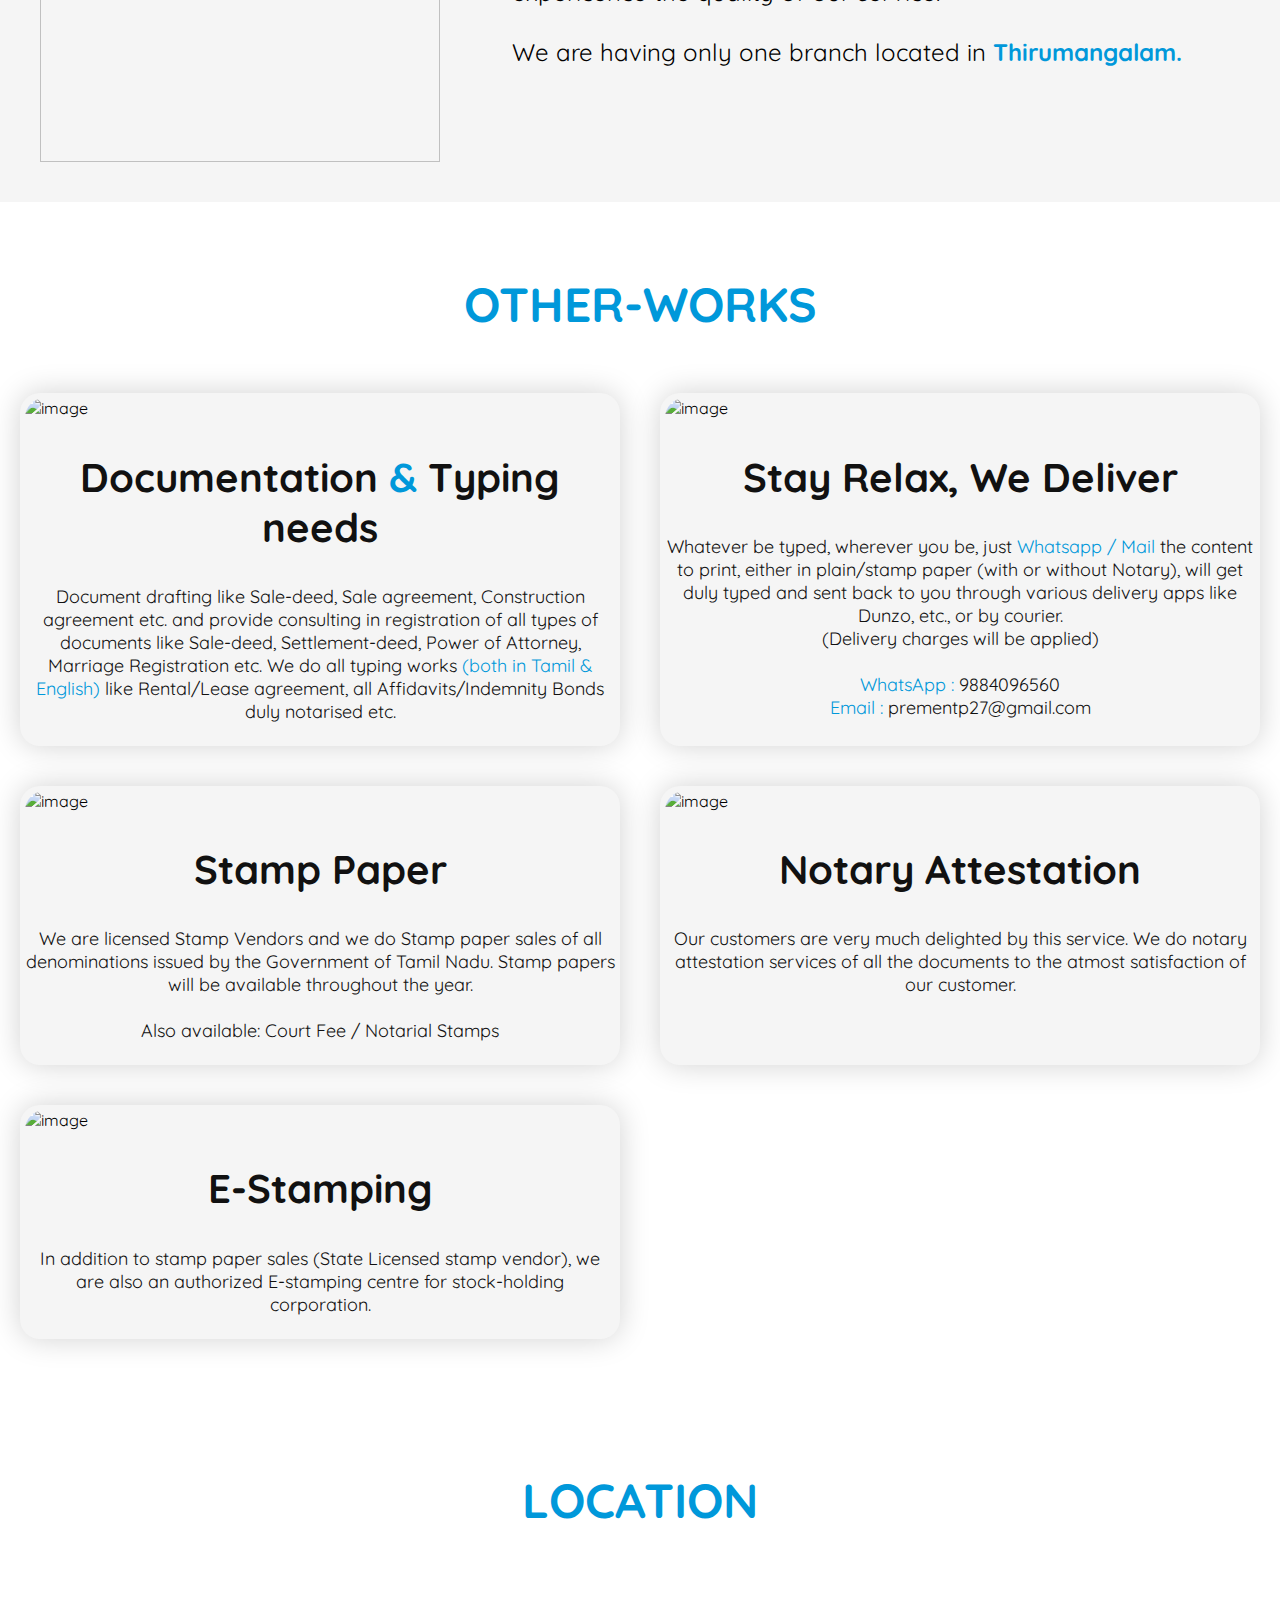
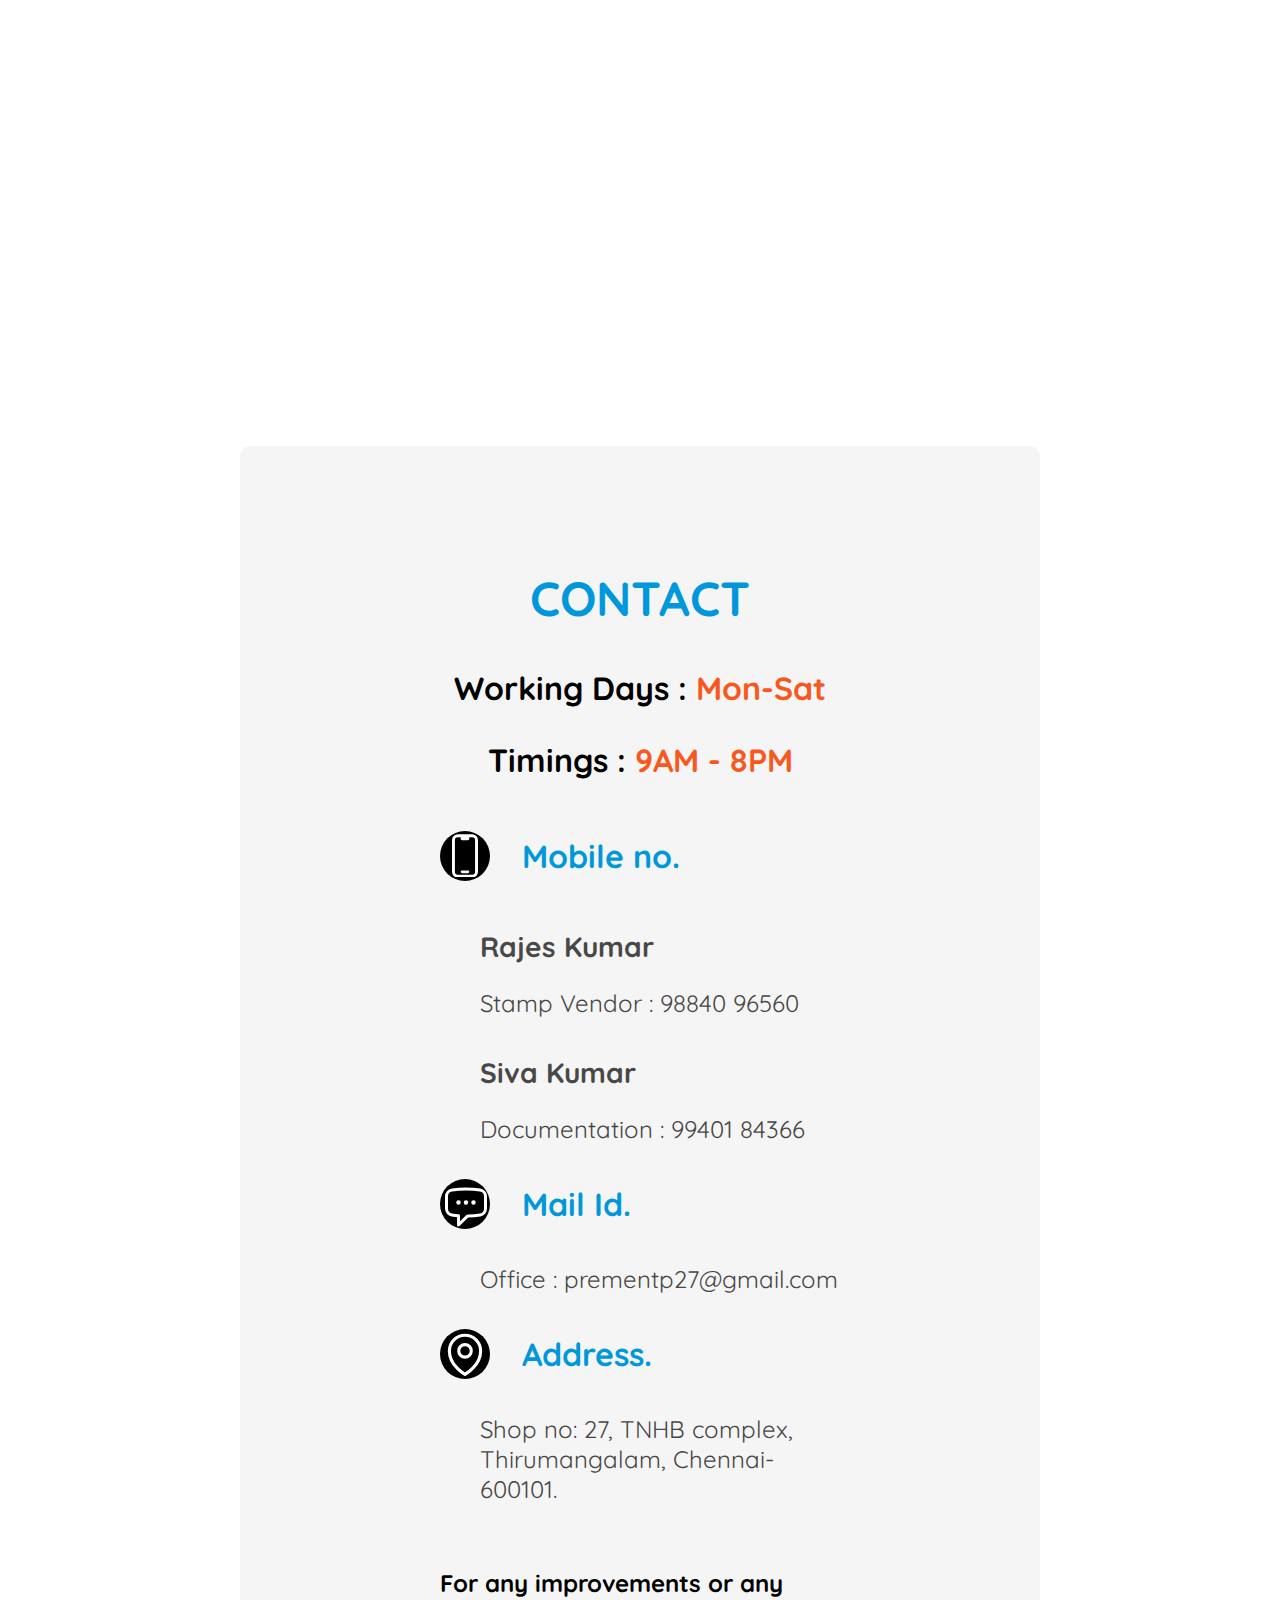
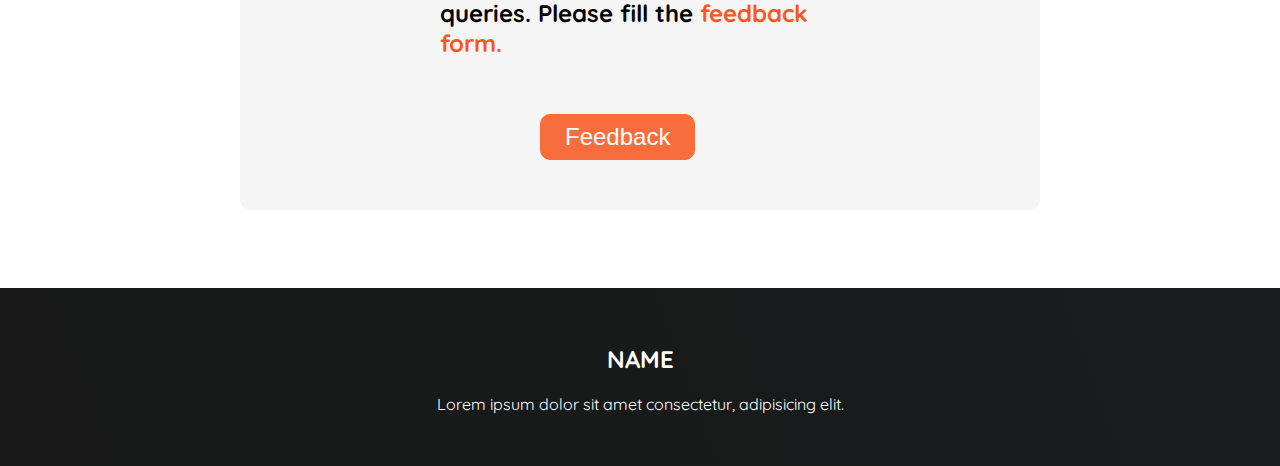
==== commit 97970ce3: "Add files via upload" ====
--- a/index.html
+++ b/index.html
@@ -28,7 +28,7 @@
                 
                 <li><a href="#features">Services</a></li>
                 <li><a href="#about">About Us</a></li>
-                <li><a href="#maps">Branch</a></li>
+                <li><a href="#maps">Location</a></li>
                 <li><a href="#contact">Contact Us</a></li>
             </ul>
         </nav>
@@ -56,7 +56,7 @@
                     
                     <li><a href="#features">Services</a></li>
                     <li><a href="#about">About Us</a></li>
-                    <li><a href="#maps">Branch</a></li>
+                    <li><a href="#maps">Location</a></li>
                     <li><a href="#contact">Contact Us</a></li>
                 </ul>
             </nav>
@@ -290,7 +290,7 @@
 
         <div id="maps">
 
-            <h2>Branch</h2>
+            <h2>Location</h2>
 
             <div class="branch-info">
 
@@ -315,7 +315,7 @@
 
             <div id="timings">
                 <h3>Working Days : <span style="color: rgb(248, 88, 30);">Mon-Sat</span></h3>
-                <h3>Timings : <span style="color: rgb(248, 88, 30);">9AM - 9PM</span></h3>
+                <h3>Timings : <span style="color: rgb(248, 88, 30);">9AM - 8PM</span></h3>
             </div>
 
             <div class="contact">
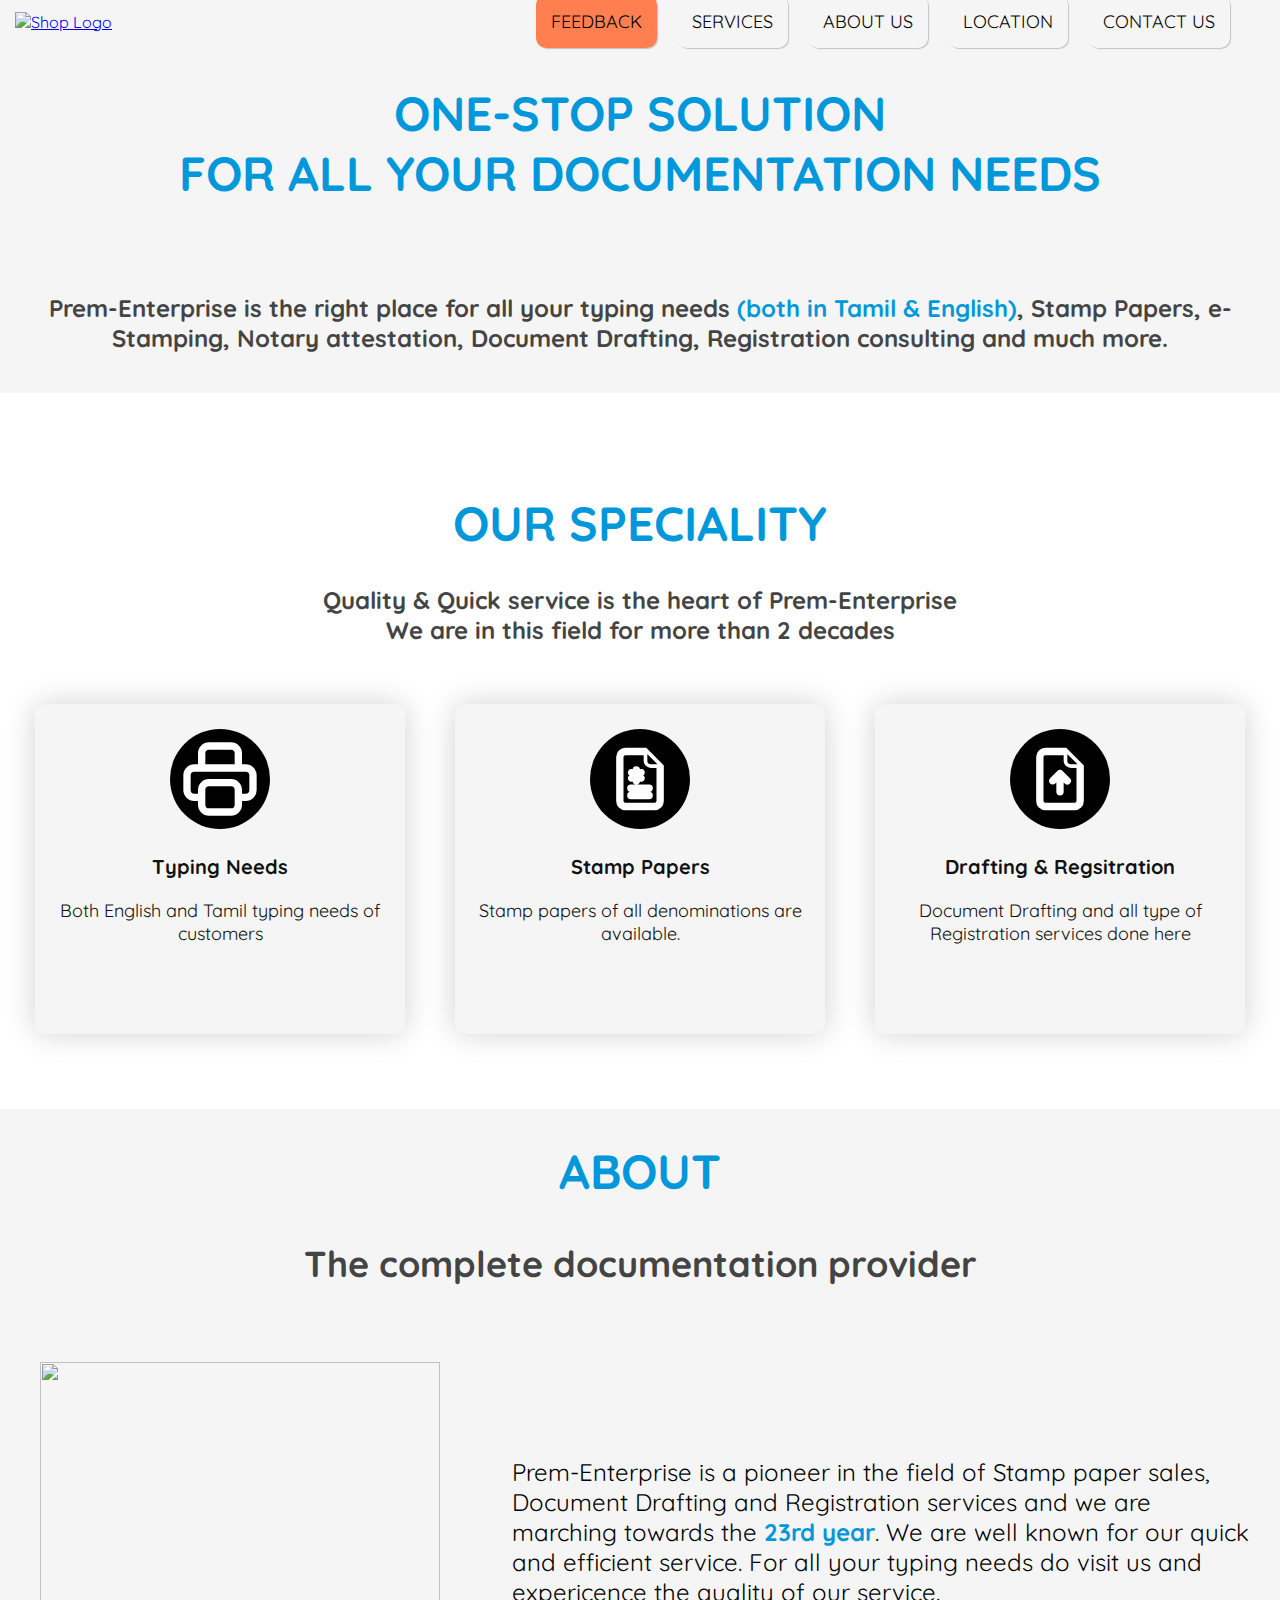
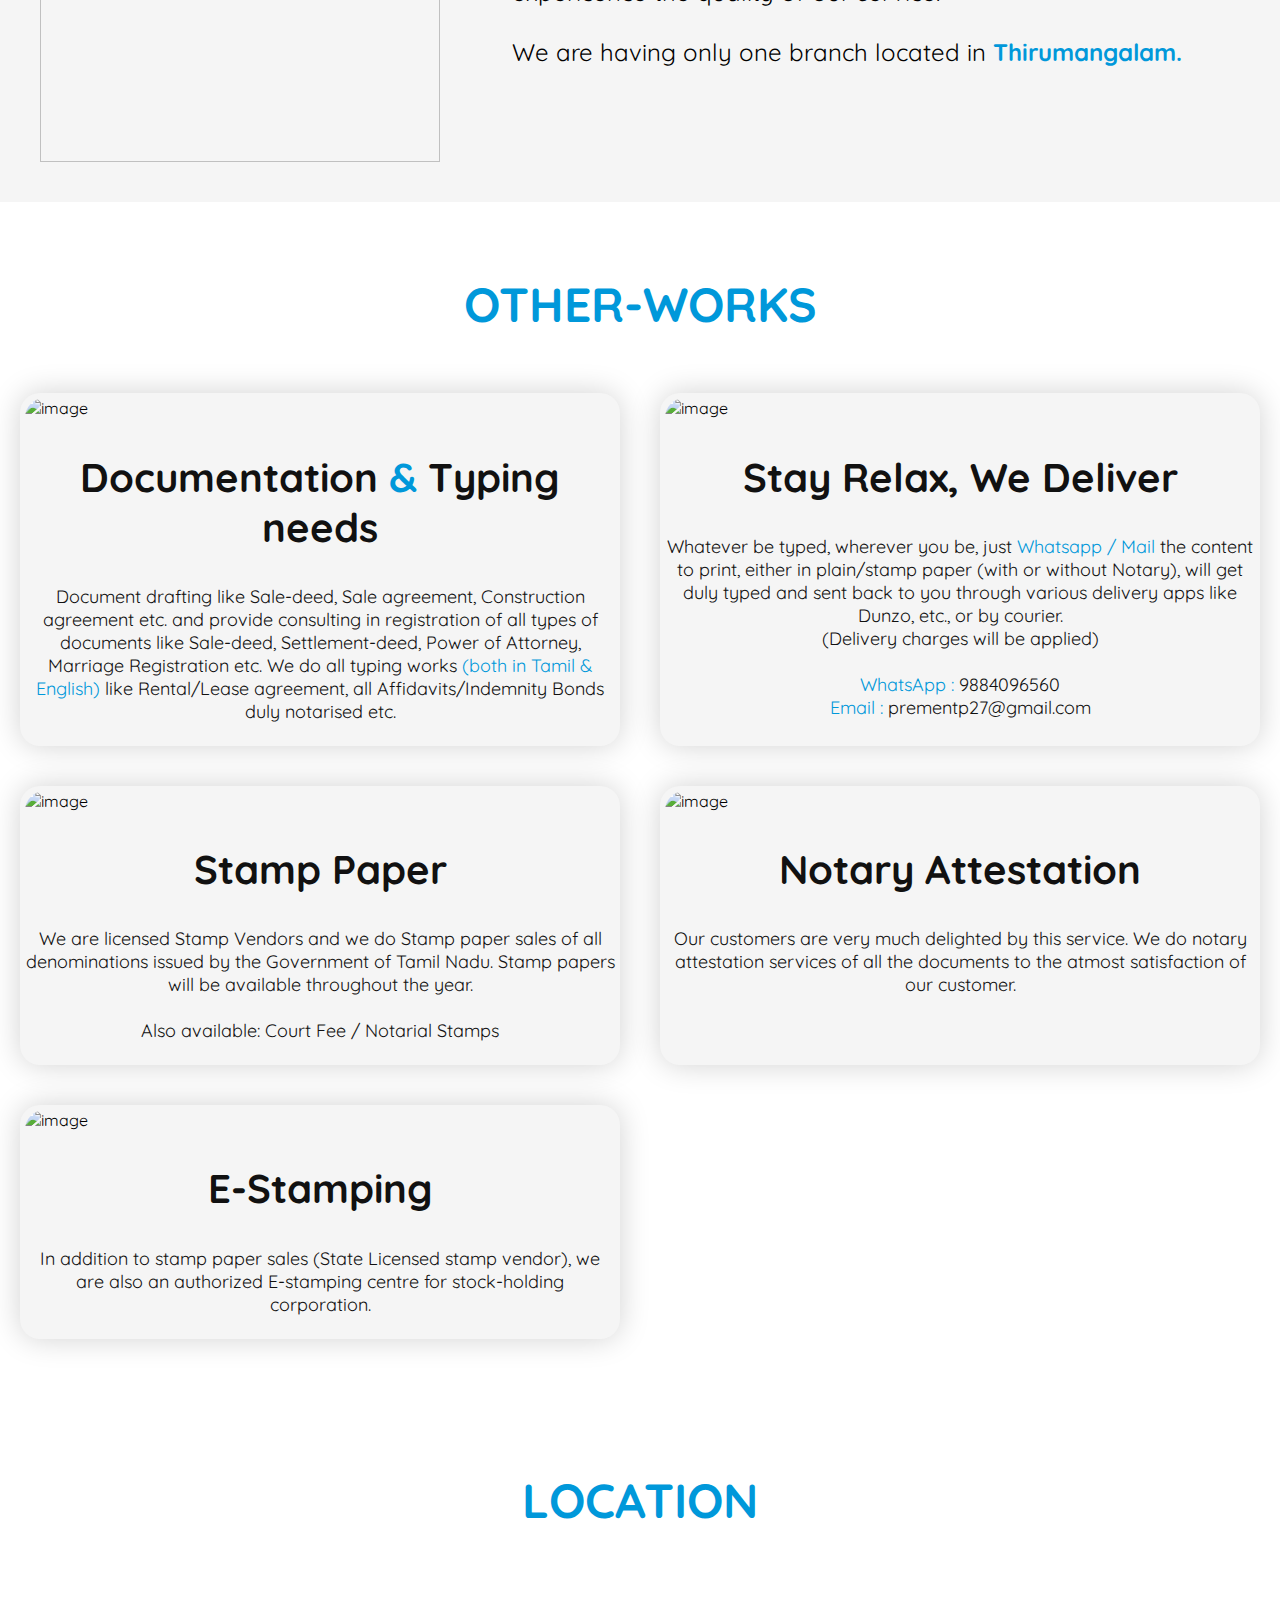
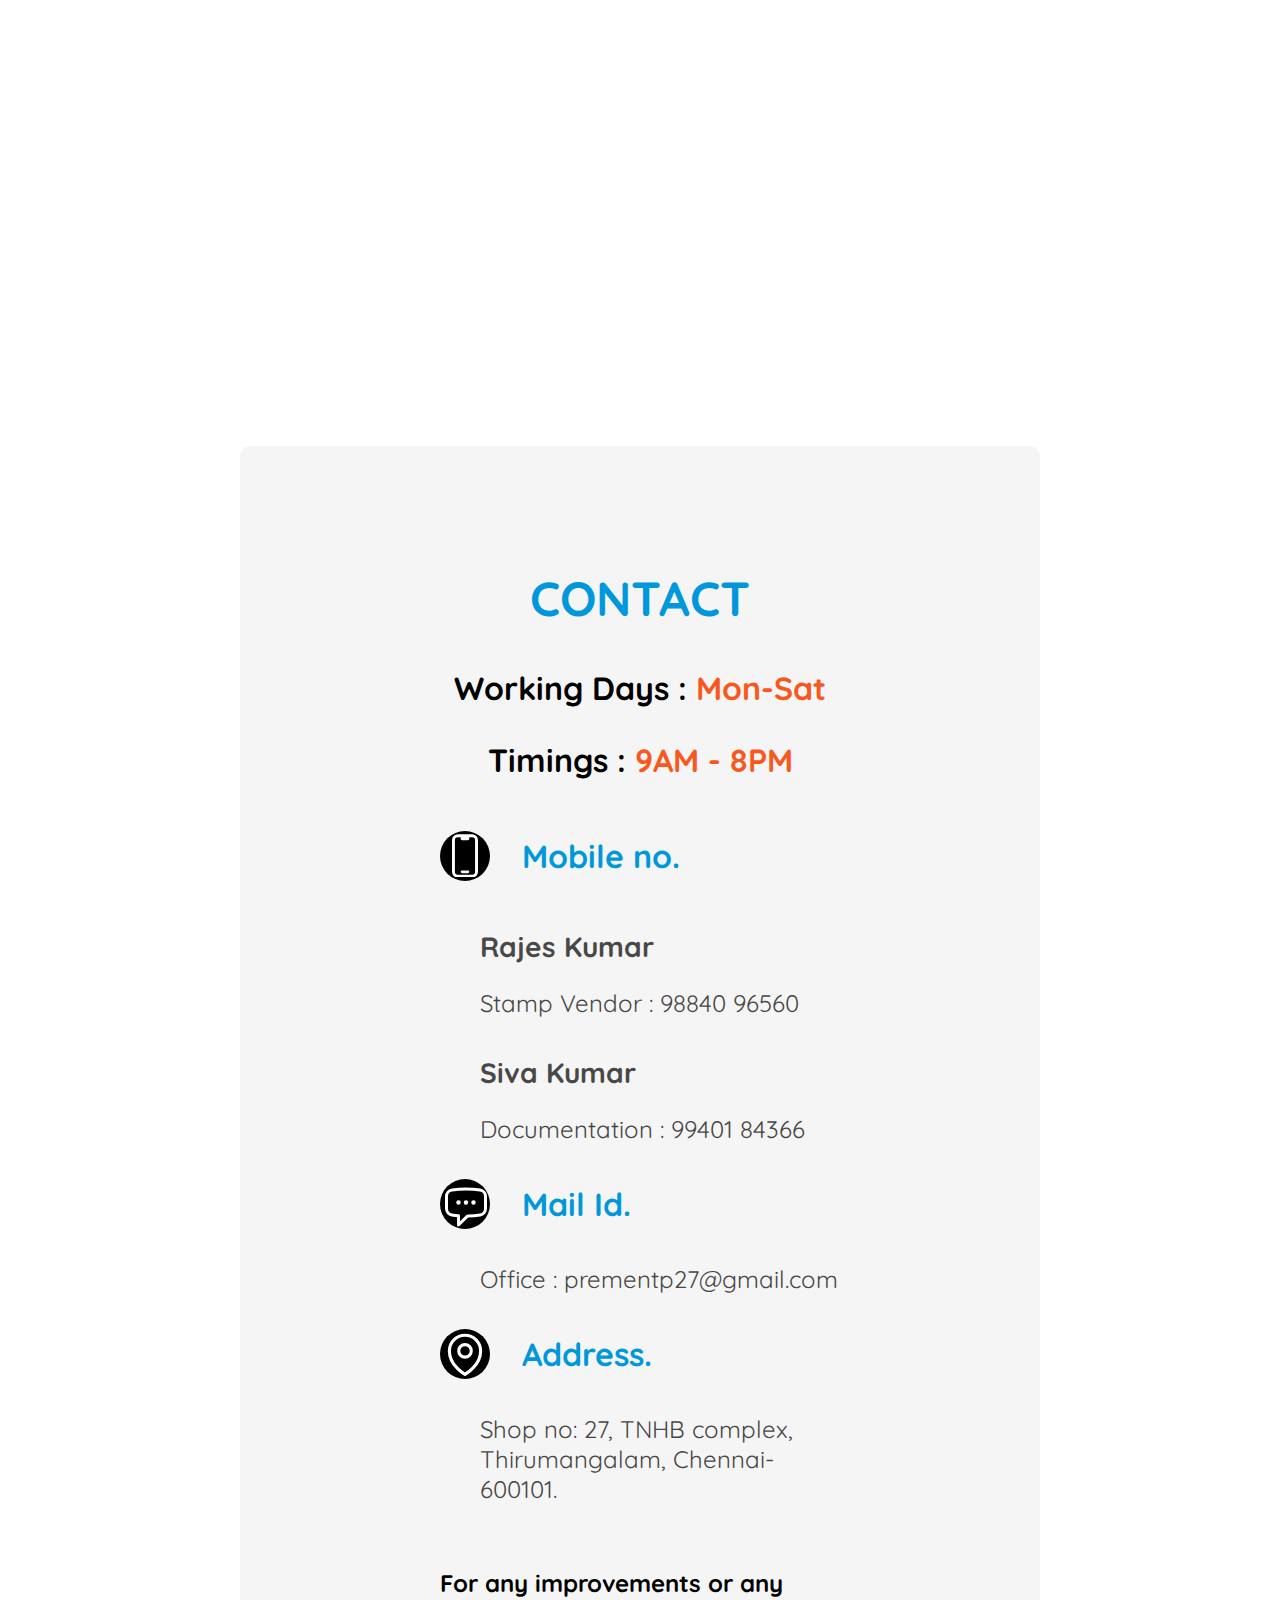
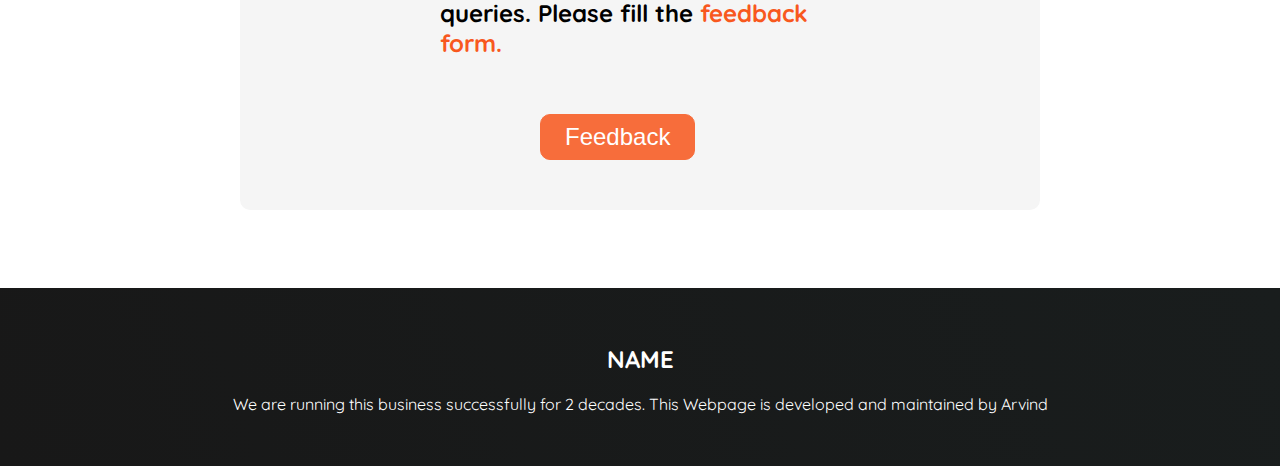
==== commit 6cd5b2a8: "Add files via upload" ====
--- a/index.html
+++ b/index.html
@@ -5,6 +5,7 @@
     <meta http-equiv="X-UA-Compatible" content="IE=edge">
     <meta name="viewport" content="width=device-width, initial-scale=1.0">
     <title>Prem-Enterprise</title>
+    <link rel="icon" href="https://i.ibb.co/8YVzd2t/Untitled-7-removebg-preview.png" type="image/x-icon">
     <link rel="stylesheet" href="prem.css">
     <link
     href="https://fonts.googleapis.com/css2?family=Raleway:wght@700&family=Oleo+Script:wght@700&family=Quicksand:wght@300;500;700&display=swap"
@@ -397,7 +398,9 @@
                 NAME
             </h2>
             <p>
-                Lorem ipsum dolor sit amet consectetur, adipisicing elit.
+                We are running this business successfully for 2 decades.
+
+                This Webpage is developed and maintained by Arvind
             </p>
         </div>
 
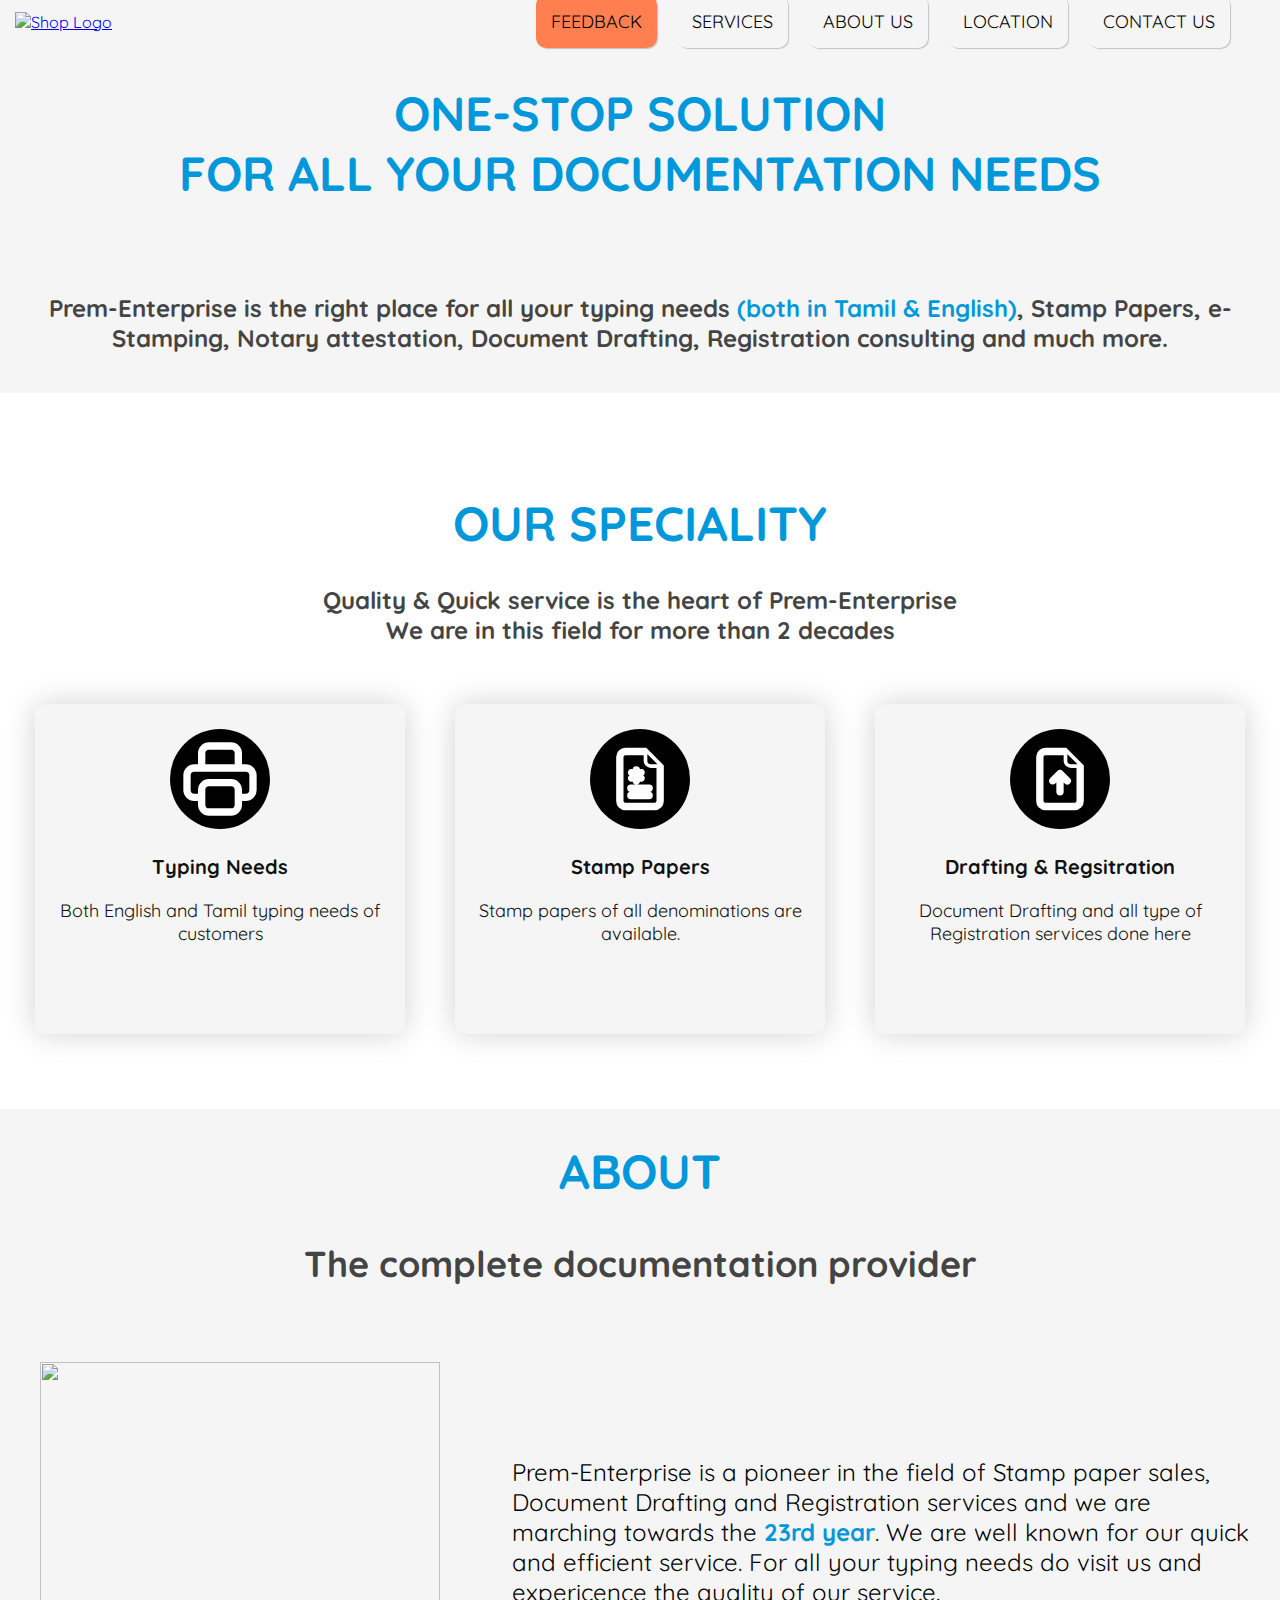
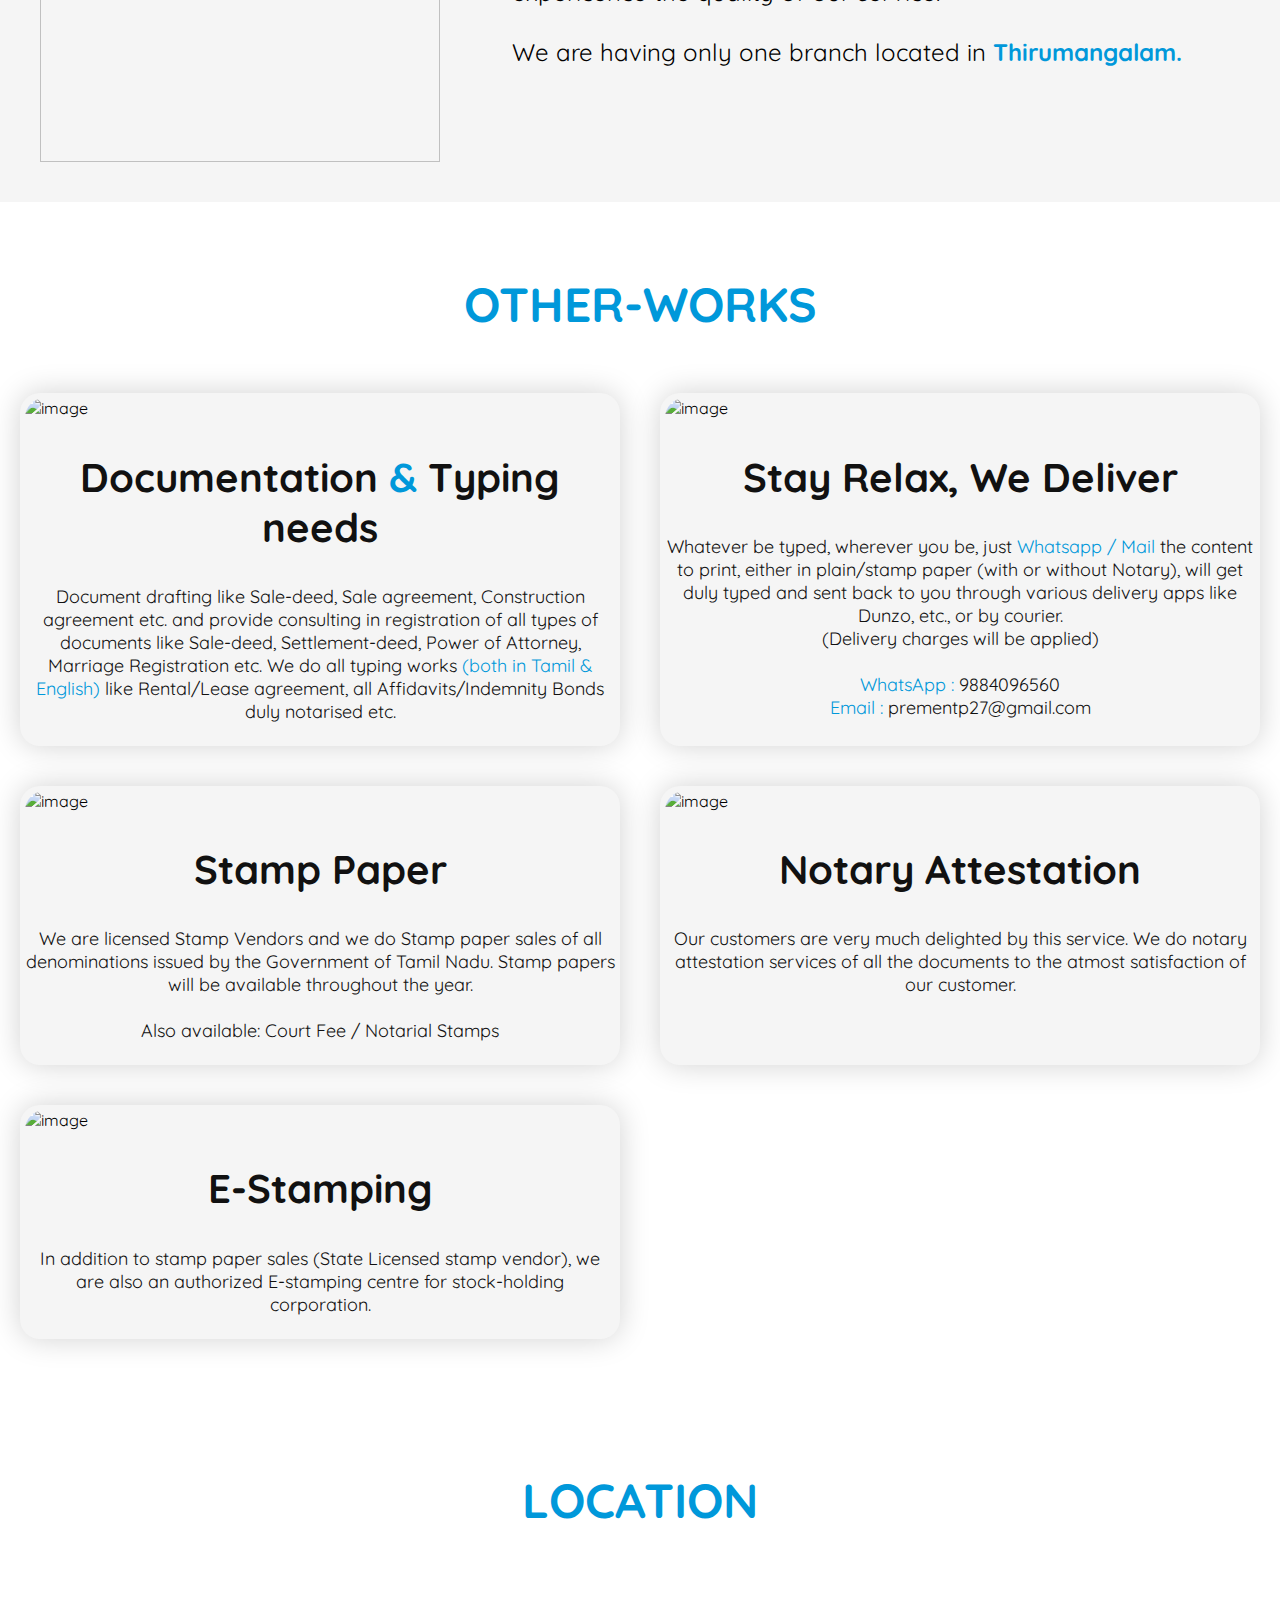
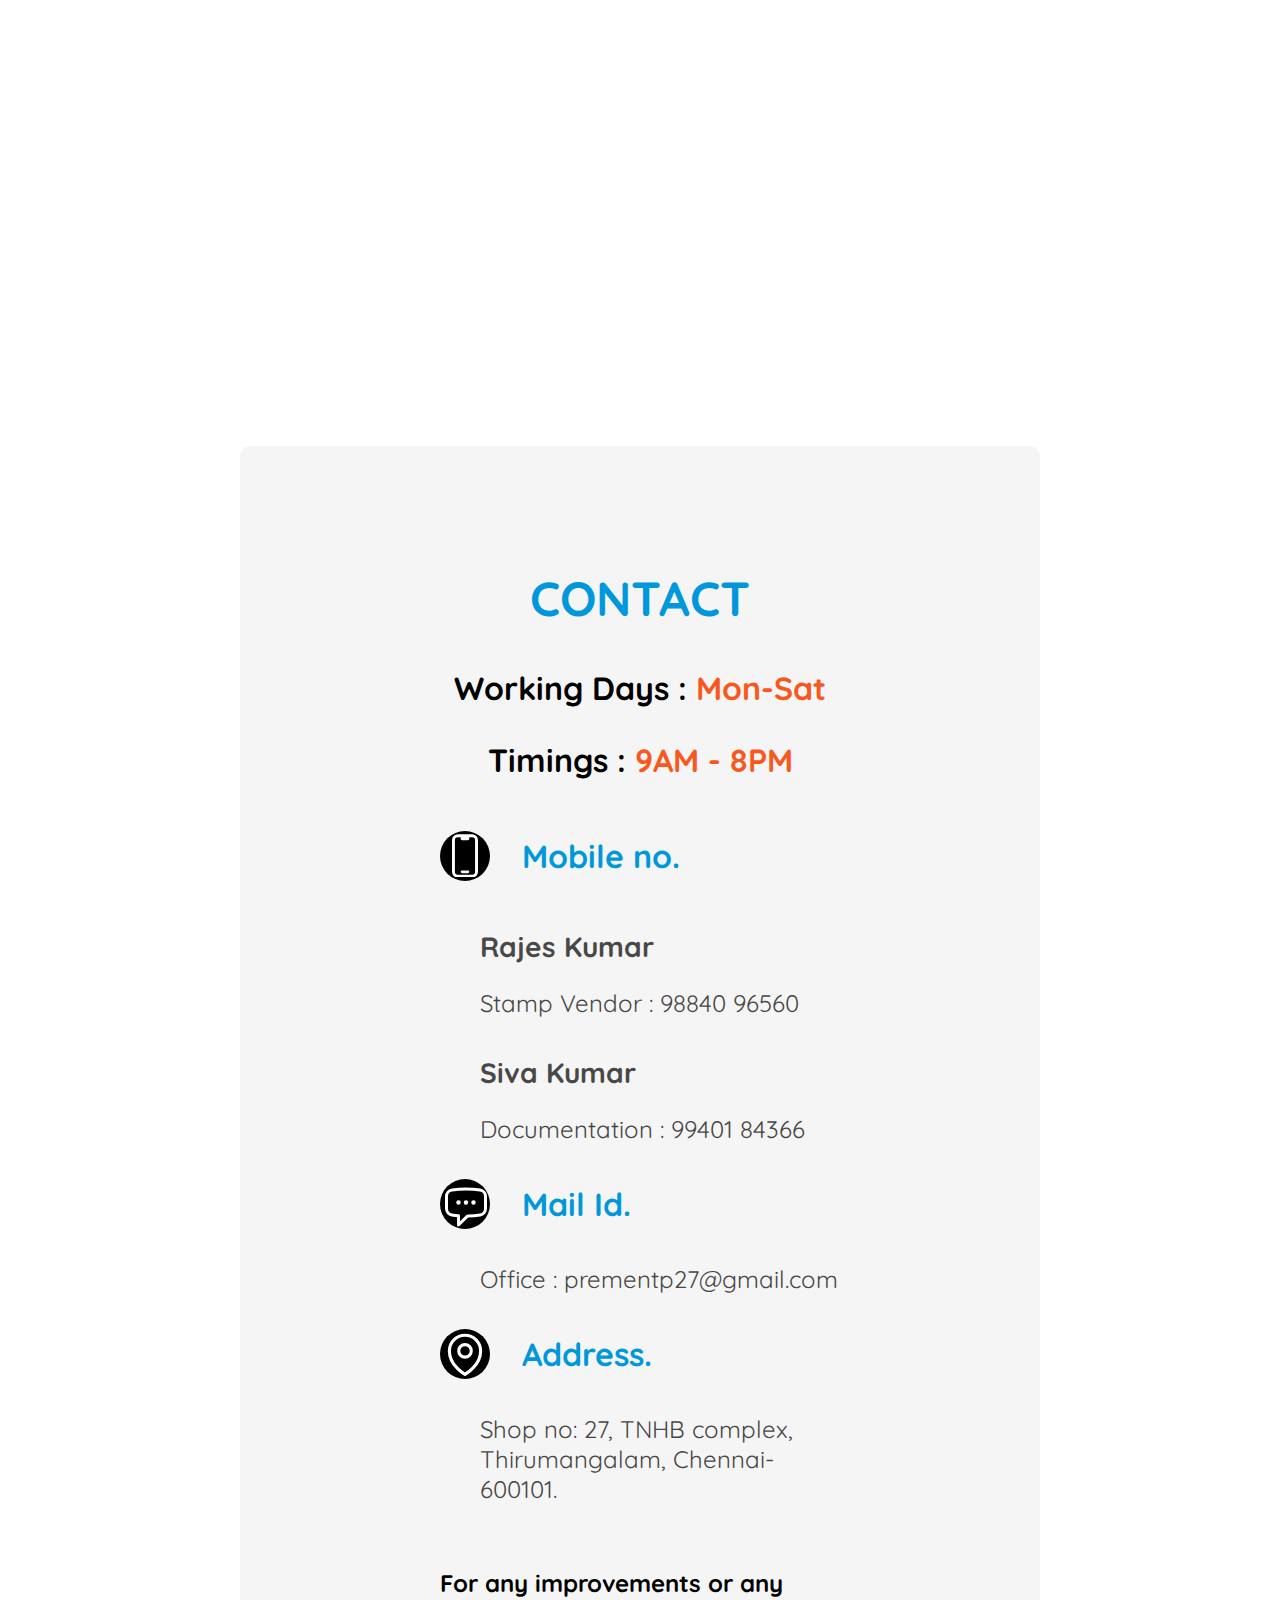
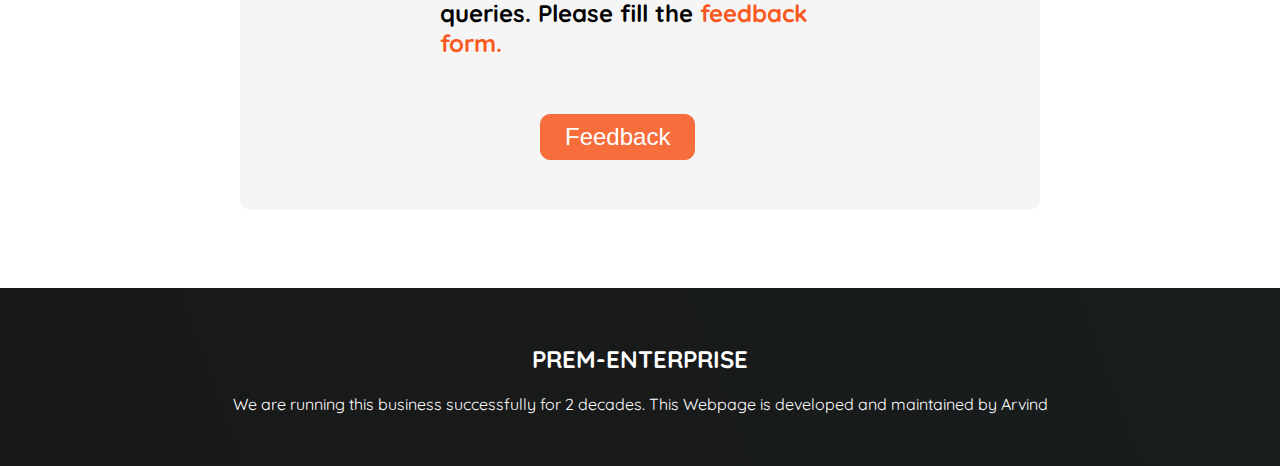
==== commit 424ec547: "Add files via upload" ====
--- a/index.html
+++ b/index.html
@@ -395,7 +395,7 @@
 
         <div id="footer">
             <h2>
-                NAME
+                PREM-ENTERPRISE
             </h2>
             <p>
                 We are running this business successfully for 2 decades.
